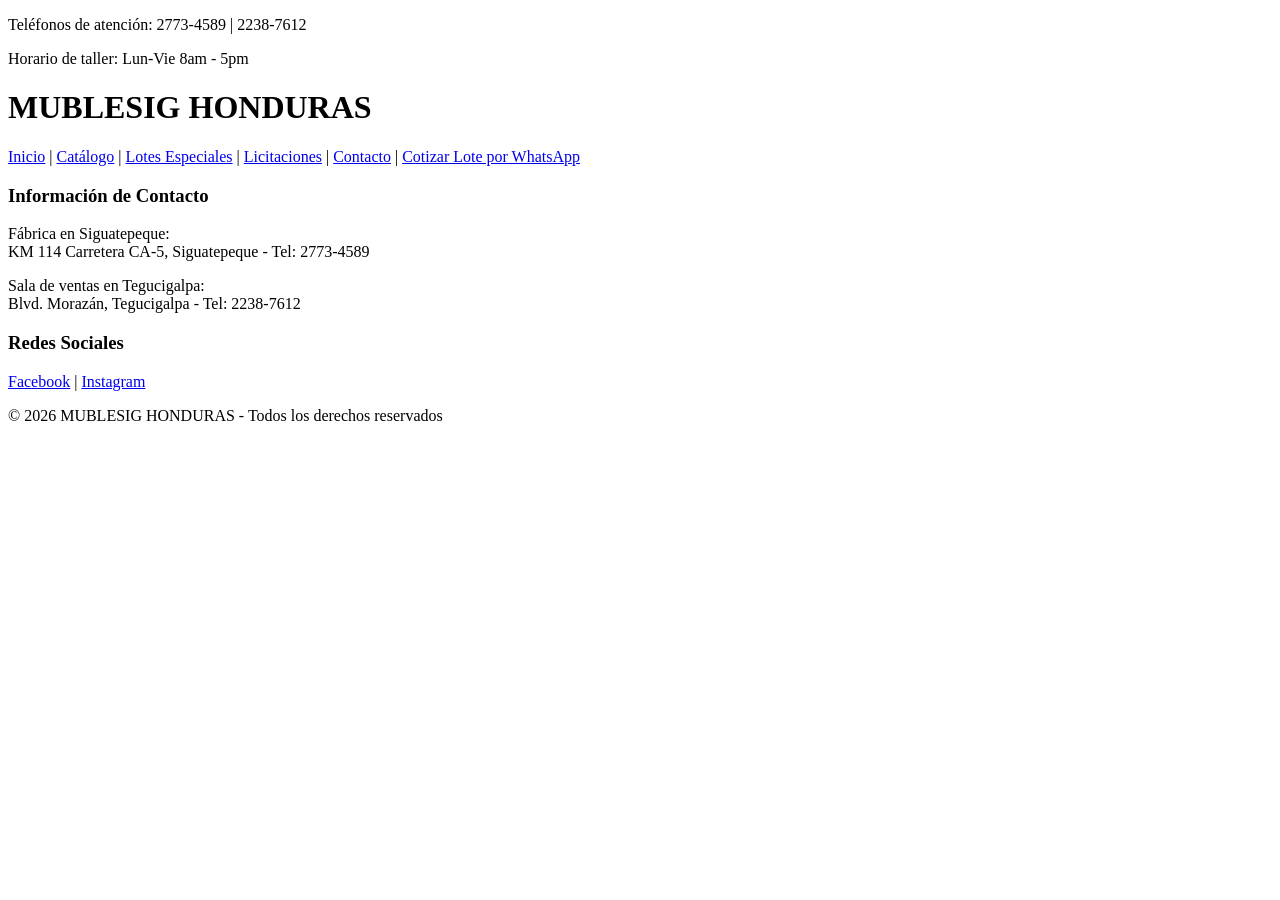
==== catalogo.html @ 318a76c1 "Estructura general,  HTML, header, nav y footer iguales" ====
<!DOCTYPE html>
<html lang="es">
<head>
    <meta charset="UTF-8">
    <title>MUBLESIG HONDURAS - Inicio</title>
</head>

<body>
    <div>
        <p>Teléfonos de atención: 2773-4589 | 2238-7612</p>
        <p>Horario de taller: Lun-Vie 8am - 5pm</p>
    </div>

    <!-- MENÚ DE NAVEGACIÓN -->
    <header>
        <h1>MUBLESIG HONDURAS</h1>
        <nav>
            <a href="index.html">Inicio</a> |
            <a href="catalogo.html">Catálogo</a> |
            <a href="lotes.html">Lotes Especiales</a> |
            <a href="licitaciones.html">Licitaciones</a> |
            <a href="contacto.html">Contacto</a> |
            <a href="https://wa.me/50497527953" target="_blank">Cotizar Lote por WhatsApp</a>
        </nav>
    </header>
















    






        <footer>
        <h3>Información de Contacto</h3>
        <p>
            Fábrica en Siguatepeque:<br>
            KM 114 Carretera CA-5, Siguatepeque - Tel: 2773-4589
        </p>
        <p>
            Sala de ventas en Tegucigalpa:<br>
            Blvd. Morazán, Tegucigalpa - Tel: 2238-7612
        </p>

        <h3>Redes Sociales</h3>
        <p>
            <a href="https://www.facebook.com" target="_blank">Facebook</a> |
            <a href="https://www.instagram.com" target="_blank">Instagram</a>
        </p>

        <p>© 2026 MUBLESIG HONDURAS - Todos los derechos reservados</p>
    </footer>

</body>
</html>
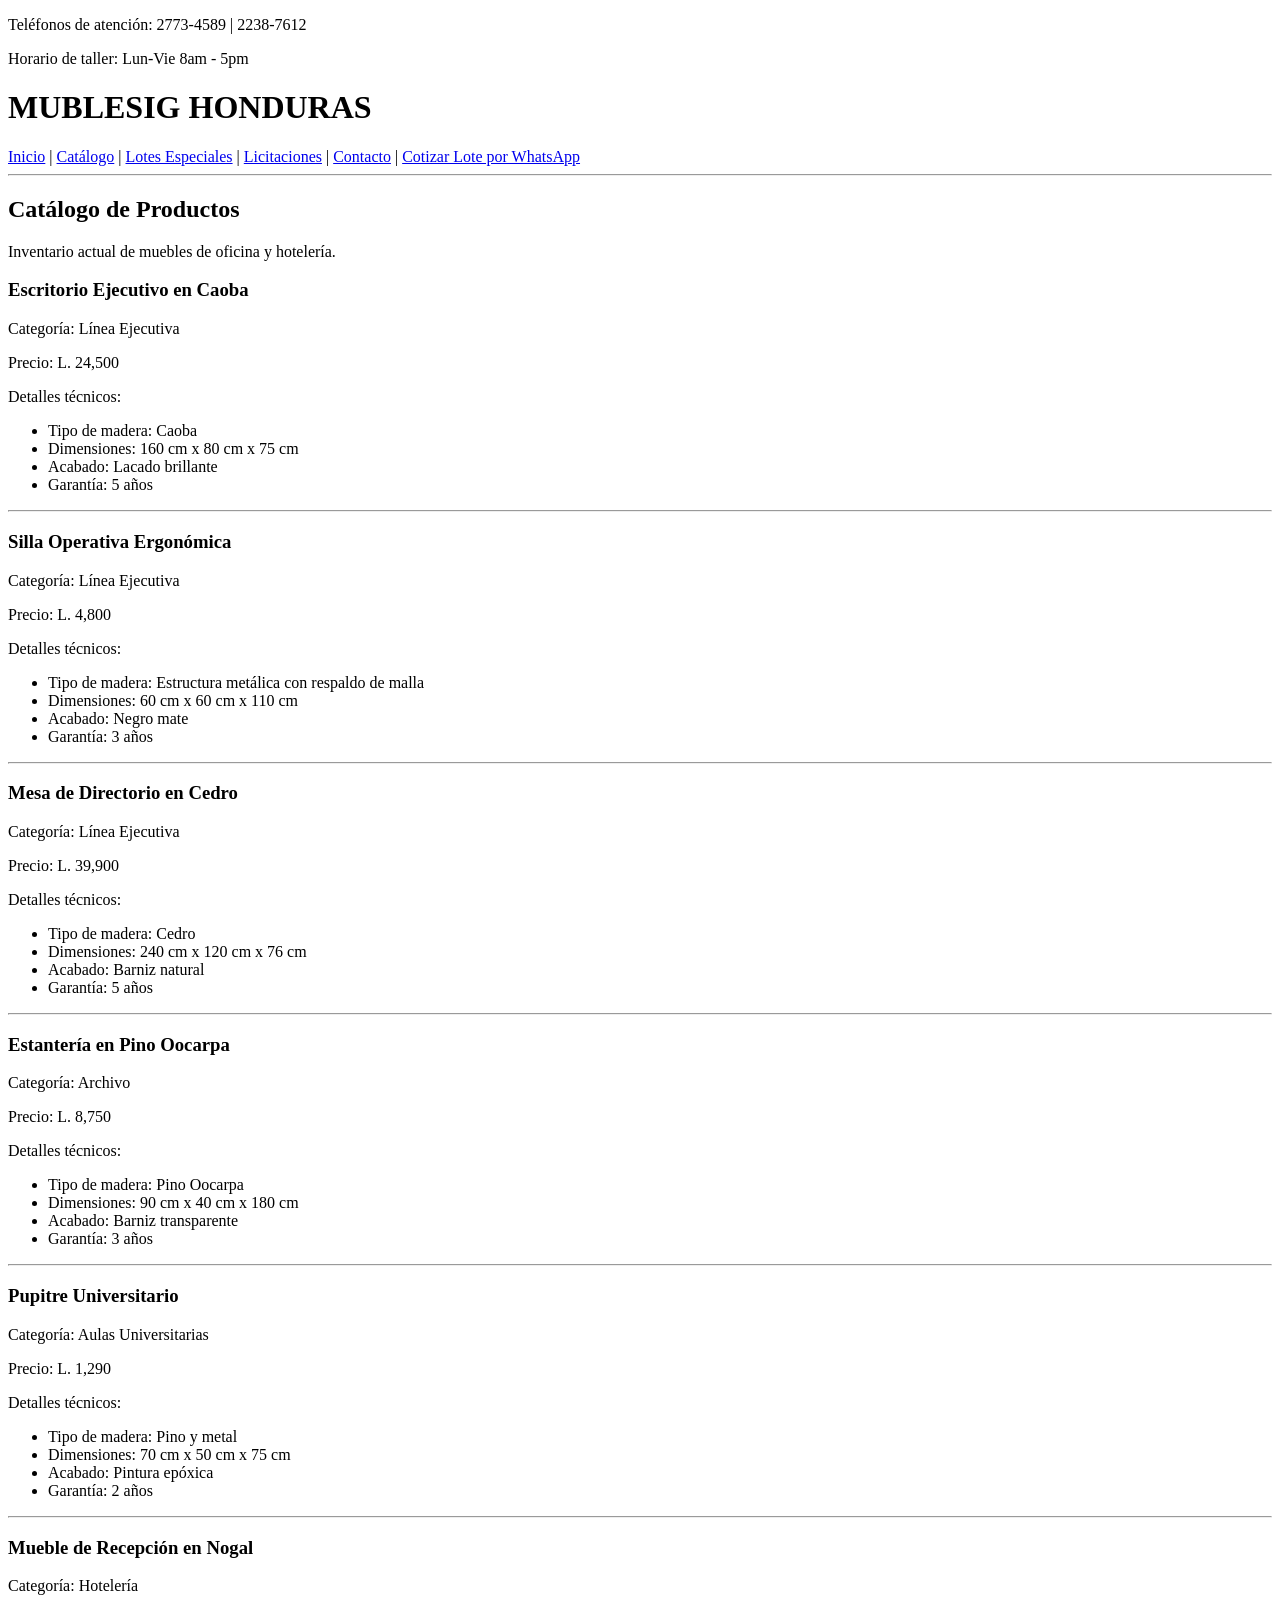
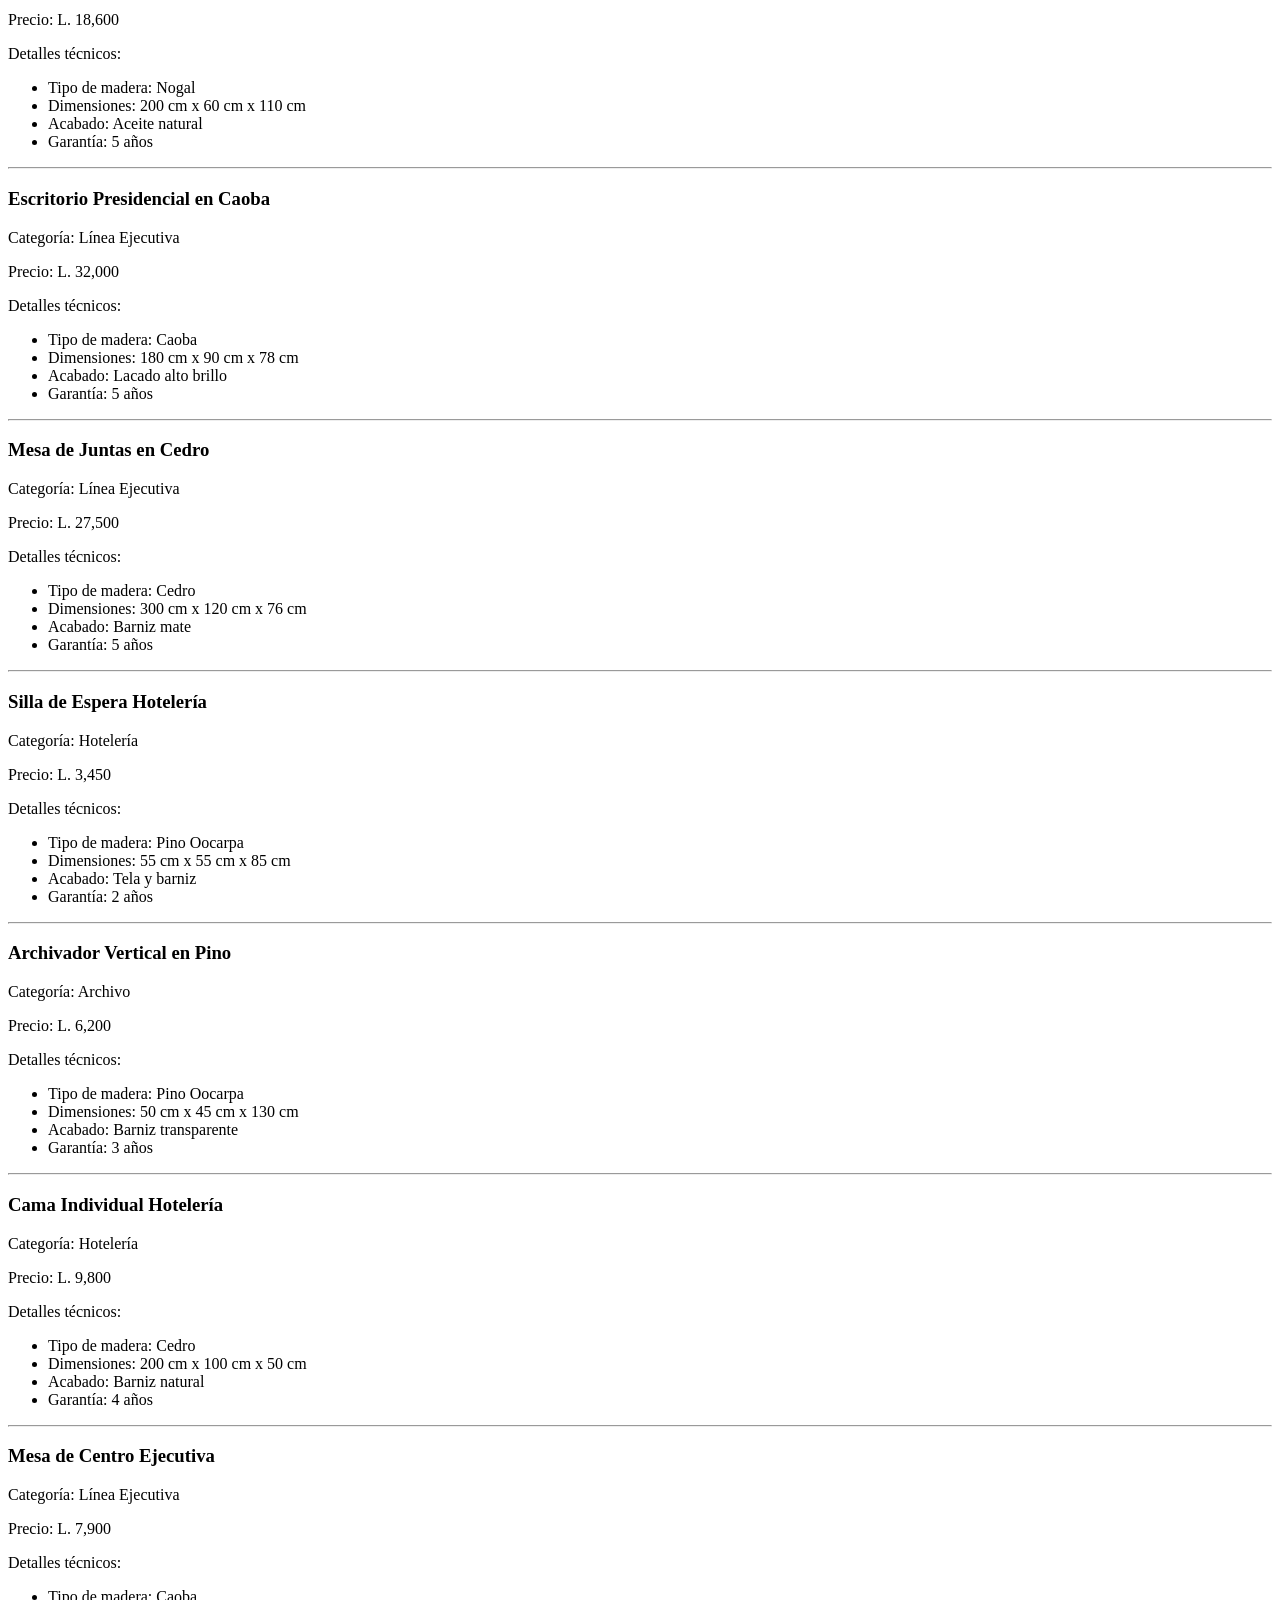
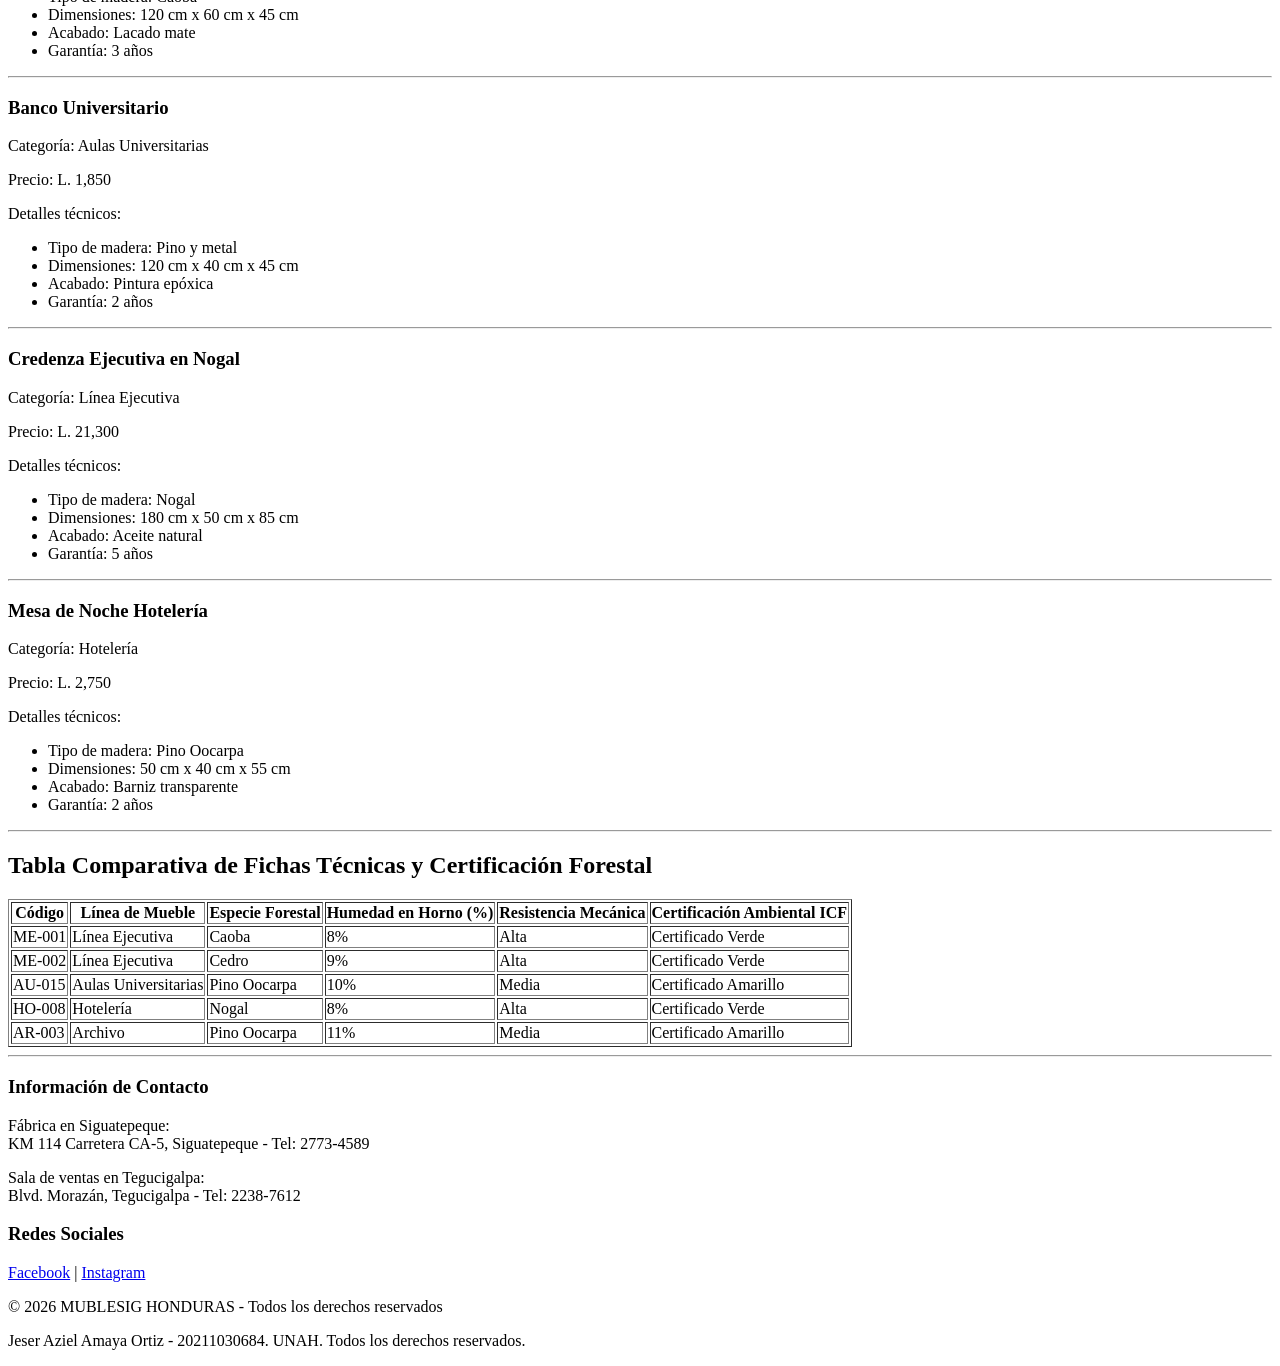
==== commit a2a2d90b: "El resto de la estructura HTML, sin imagenes, ni css," ====
--- a/catalogo.html
+++ b/catalogo.html
@@ -2,16 +2,15 @@
 <html lang="es">
 <head>
     <meta charset="UTF-8">
-    <title>MUBLESIG HONDURAS - Inicio</title>
+    <title>MUBLESIG HONDURAS - Catálogo</title>
 </head>
-
 <body>
+
     <div>
         <p>Teléfonos de atención: 2773-4589 | 2238-7612</p>
         <p>Horario de taller: Lun-Vie 8am - 5pm</p>
     </div>
 
-    <!-- MENÚ DE NAVEGACIÓN -->
     <header>
         <h1>MUBLESIG HONDURAS</h1>
         <nav>
@@ -24,29 +23,314 @@
         </nav>
     </header>
 
-
-
-
-
-
-
-
-
-
-
-
-
-
-
-
-    
-
-
-
-
-
-
-        <footer>
+    <hr>
+
+    <main>
+        <h2>Catálogo de Productos</h2>
+        <p>Inventario actual de muebles de oficina y hotelería.</p>
+
+        <div>
+            <h3>Escritorio Ejecutivo en Caoba</h3>
+            <p>Categoría: Línea Ejecutiva</p>
+            <p>Precio: L. 24,500</p>
+            <p>Detalles técnicos:</p>
+            <ul>
+                <li>Tipo de madera: Caoba</li>
+                <li>Dimensiones: 160 cm x 80 cm x 75 cm</li>
+                <li>Acabado: Lacado brillante</li>
+                <li>Garantía: 5 años</li>
+            </ul>
+            <!-- <img src="https://images.unsplash.com/photo-1518455027359-f3f8164ba6bd?w=400" alt="Escritorio Ejecutivo en Caoba" width="300"> -->
+        </div>
+
+        <hr>
+
+        <div>
+            <h3>Silla Operativa Ergonómica</h3>
+            <p>Categoría: Línea Ejecutiva</p>
+            <p>Precio: L. 4,800</p>
+            <p>Detalles técnicos:</p>
+            <ul>
+                <li>Tipo de madera: Estructura metálica con respaldo de malla</li>
+                <li>Dimensiones: 60 cm x 60 cm x 110 cm</li>
+                <li>Acabado: Negro mate</li>
+                <li>Garantía: 3 años</li>
+            </ul>
+            <!-- <img src="https://images.unsplash.com/photo-1580480055273-228ff5388cf8?w=400" alt="Silla Operativa Ergonómica" width="300"> -->
+        </div>
+
+        <hr>
+
+        <div>
+            <h3>Mesa de Directorio en Cedro</h3>
+            <p>Categoría: Línea Ejecutiva</p>
+            <p>Precio: L. 39,900</p>
+            <p>Detalles técnicos:</p>
+            <ul>
+                <li>Tipo de madera: Cedro</li>
+                <li>Dimensiones: 240 cm x 120 cm x 76 cm</li>
+                <li>Acabado: Barniz natural</li>
+                <li>Garantía: 5 años</li>
+            </ul>
+            <!-- <img src="https://images.unsplash.com/photo-1611269154421-4e27233ac5c7?w=400" alt="Mesa de Directorio en Cedro" width="300"> -->
+        </div>
+
+        <hr>
+
+        <div>
+            <h3>Estantería en Pino Oocarpa</h3>
+            <p>Categoría: Archivo</p>
+            <p>Precio: L. 8,750</p>
+            <p>Detalles técnicos:</p>
+            <ul>
+                <li>Tipo de madera: Pino Oocarpa</li>
+                <li>Dimensiones: 90 cm x 40 cm x 180 cm</li>
+                <li>Acabado: Barniz transparente</li>
+                <li>Garantía: 3 años</li>
+            </ul>
+            <!-- <img src="https://images.unsplash.com/photo-1595428774223-ef52624120d2?w=400" alt="Estantería en Pino Oocarpa" width="300"> -->
+        </div>
+
+        <hr>
+
+        <div>
+            <h3>Pupitre Universitario</h3>
+            <p>Categoría: Aulas Universitarias</p>
+            <p>Precio: L. 1,290</p>
+            <p>Detalles técnicos:</p>
+            <ul>
+                <li>Tipo de madera: Pino y metal</li>
+                <li>Dimensiones: 70 cm x 50 cm x 75 cm</li>
+                <li>Acabado: Pintura epóxica</li>
+                <li>Garantía: 2 años</li>
+            </ul>
+            <!-- <img src="https://images.unsplash.com/photo-1503676260728-1c00da094a0b?w=400" alt="Pupitre Universitario" width="300"> -->
+        </div>
+
+        <hr>
+
+        <div>
+            <h3>Mueble de Recepción en Nogal</h3>
+            <p>Categoría: Hotelería</p>
+            <p>Precio: L. 18,600</p>
+            <p>Detalles técnicos:</p>
+            <ul>
+                <li>Tipo de madera: Nogal</li>
+                <li>Dimensiones: 200 cm x 60 cm x 110 cm</li>
+                <li>Acabado: Aceite natural</li>
+                <li>Garantía: 5 años</li>
+            </ul>
+            <!-- <img src="https://images.unsplash.com/photo-1631889993959-41b4e9c6e3c5?w=400" alt="Mueble de Recepción en Nogal" width="300"> -->
+        </div>
+
+        <hr>
+
+        <div>
+            <h3>Escritorio Presidencial en Caoba</h3>
+            <p>Categoría: Línea Ejecutiva</p>
+            <p>Precio: L. 32,000</p>
+            <p>Detalles técnicos:</p>
+            <ul>
+                <li>Tipo de madera: Caoba</li>
+                <li>Dimensiones: 180 cm x 90 cm x 78 cm</li>
+                <li>Acabado: Lacado alto brillo</li>
+                <li>Garantía: 5 años</li>
+            </ul>
+            <!-- <img src="https://images.unsplash.com/photo-1595428774223-ef52624120d2?w=400" alt="Escritorio Presidencial en Caoba" width="300"> -->
+        </div>
+
+        <hr>
+
+        <div>
+            <h3>Mesa de Juntas en Cedro</h3>
+            <p>Categoría: Línea Ejecutiva</p>
+            <p>Precio: L. 27,500</p>
+            <p>Detalles técnicos:</p>
+            <ul>
+                <li>Tipo de madera: Cedro</li>
+                <li>Dimensiones: 300 cm x 120 cm x 76 cm</li>
+                <li>Acabado: Barniz mate</li>
+                <li>Garantía: 5 años</li>
+            </ul>
+            <!-- <img src="https://images.unsplash.com/photo-1497366216548-37526070297c?w=400" alt="Mesa de Juntas en Cedro" width="300"> -->
+        </div>
+
+        <hr>
+
+        <div>
+            <h3>Silla de Espera Hotelería</h3>
+            <p>Categoría: Hotelería</p>
+            <p>Precio: L. 3,450</p>
+            <p>Detalles técnicos:</p>
+            <ul>
+                <li>Tipo de madera: Pino Oocarpa</li>
+                <li>Dimensiones: 55 cm x 55 cm x 85 cm</li>
+                <li>Acabado: Tela y barniz</li>
+                <li>Garantía: 2 años</li>
+            </ul>
+            <!-- <img src="https://images.unsplash.com/photo-1506439773649-6e0eb8d19f1a?w=400" alt="Silla de Espera Hotelería" width="300"> -->
+        </div>
+
+        <hr>
+
+        <div>
+            <h3>Archivador Vertical en Pino</h3>
+            <p>Categoría: Archivo</p>
+            <p>Precio: L. 6,200</p>
+            <p>Detalles técnicos:</p>
+            <ul>
+                <li>Tipo de madera: Pino Oocarpa</li>
+                <li>Dimensiones: 50 cm x 45 cm x 130 cm</li>
+                <li>Acabado: Barniz transparente</li>
+                <li>Garantía: 3 años</li>
+            </ul>
+            <!-- <img src="https://images.unsplash.com/photo-1586023492125-27b2c045efd7?w=400" alt="Archivador Vertical en Pino" width="300"> -->
+        </div>
+
+        <hr>
+
+        <div>
+            <h3>Cama Individual Hotelería</h3>
+            <p>Categoría: Hotelería</p>
+            <p>Precio: L. 9,800</p>
+            <p>Detalles técnicos:</p>
+            <ul>
+                <li>Tipo de madera: Cedro</li>
+                <li>Dimensiones: 200 cm x 100 cm x 50 cm</li>
+                <li>Acabado: Barniz natural</li>
+                <li>Garantía: 4 años</li>
+            </ul>
+            <!-- <img src="https://images.unsplash.com/photo-1505693416388-ac5ce068fe85?w=400" alt="Cama Individual Hotelería" width="300"> -->
+        </div>
+
+        <hr>
+
+        <div>
+            <h3>Mesa de Centro Ejecutiva</h3>
+            <p>Categoría: Línea Ejecutiva</p>
+            <p>Precio: L. 7,900</p>
+            <p>Detalles técnicos:</p>
+            <ul>
+                <li>Tipo de madera: Caoba</li>
+                <li>Dimensiones: 120 cm x 60 cm x 45 cm</li>
+                <li>Acabado: Lacado mate</li>
+                <li>Garantía: 3 años</li>
+            </ul>
+            <!-- <img src="https://images.unsplash.com/photo-1555041469-a586c61ea9bc?w=400" alt="Mesa de Centro Ejecutiva" width="300"> -->
+        </div>
+
+        <hr>
+
+        <div>
+            <h3>Banco Universitario</h3>
+            <p>Categoría: Aulas Universitarias</p>
+            <p>Precio: L. 1,850</p>
+            <p>Detalles técnicos:</p>
+            <ul>
+                <li>Tipo de madera: Pino y metal</li>
+                <li>Dimensiones: 120 cm x 40 cm x 45 cm</li>
+                <li>Acabado: Pintura epóxica</li>
+                <li>Garantía: 2 años</li>
+            </ul>
+            <!-- <img src="https://images.unsplash.com/photo-1497366813868-3feceddb9d72?w=400" alt="Banco Universitario" width="300"> -->
+        </div>
+
+        <hr>
+
+        <div>
+            <h3>Credenza Ejecutiva en Nogal</h3>
+            <p>Categoría: Línea Ejecutiva</p>
+            <p>Precio: L. 21,300</p>
+            <p>Detalles técnicos:</p>
+            <ul>
+                <li>Tipo de madera: Nogal</li>
+                <li>Dimensiones: 180 cm x 50 cm x 85 cm</li>
+                <li>Acabado: Aceite natural</li>
+                <li>Garantía: 5 años</li>
+            </ul>
+            <!-- <img src="https://images.unsplash.com/photo-1618220179428-22790b461013?w=400" alt="Credenza Ejecutiva en Nogal" width="300"> -->
+        </div>
+
+        <hr>
+
+        <div>
+            <h3>Mesa de Noche Hotelería</h3>
+            <p>Categoría: Hotelería</p>
+            <p>Precio: L. 2,750</p>
+            <p>Detalles técnicos:</p>
+            <ul>
+                <li>Tipo de madera: Pino Oocarpa</li>
+                <li>Dimensiones: 50 cm x 40 cm x 55 cm</li>
+                <li>Acabado: Barniz transparente</li>
+                <li>Garantía: 2 años</li>
+            </ul>
+            <!-- <img src="https://images.unsplash.com/photo-1556228453-efd6c1ff04f6?w=400" alt="Mesa de Noche Hotelería" width="300"> -->
+        </div>
+
+        <hr>
+
+        <h2>Tabla Comparativa de Fichas Técnicas y Certificación Forestal</h2>
+
+        <table border="1">
+            <thead>
+                <tr>
+                    <th>Código</th>
+                    <th>Línea de Mueble</th>
+                    <th>Especie Forestal</th>
+                    <th>Humedad en Horno (%)</th>
+                    <th>Resistencia Mecánica</th>
+                    <th>Certificación Ambiental ICF</th>
+                </tr>
+            </thead>
+            <tbody>
+                <tr>
+                    <td>ME-001</td>
+                    <td>Línea Ejecutiva</td>
+                    <td>Caoba</td>
+                    <td>8%</td>
+                    <td>Alta</td>
+                    <td>Certificado Verde</td>
+                </tr>
+                <tr>
+                    <td>ME-002</td>
+                    <td>Línea Ejecutiva</td>
+                    <td>Cedro</td>
+                    <td>9%</td>
+                    <td>Alta</td>
+                    <td>Certificado Verde</td>
+                </tr>
+                <tr>
+                    <td>AU-015</td>
+                    <td>Aulas Universitarias</td>
+                    <td>Pino Oocarpa</td>
+                    <td>10%</td>
+                    <td>Media</td>
+                    <td>Certificado Amarillo</td>
+                </tr>
+                <tr>
+                    <td>HO-008</td>
+                    <td>Hotelería</td>
+                    <td>Nogal</td>
+                    <td>8%</td>
+                    <td>Alta</td>
+                    <td>Certificado Verde</td>
+                </tr>
+                <tr>
+                    <td>AR-003</td>
+                    <td>Archivo</td>
+                    <td>Pino Oocarpa</td>
+                    <td>11%</td>
+                    <td>Media</td>
+                    <td>Certificado Amarillo</td>
+                </tr>
+            </tbody>
+        </table>
+
+    </main>
+
+    <hr>
+
+    <footer>
         <h3>Información de Contacto</h3>
         <p>
             Fábrica en Siguatepeque:<br>
@@ -64,6 +348,7 @@
         </p>
 
         <p>© 2026 MUBLESIG HONDURAS - Todos los derechos reservados</p>
+        <p>Jeser Aziel Amaya Ortiz - 20211030684. UNAH. Todos los derechos reservados.</p>
     </footer>
 
 </body>
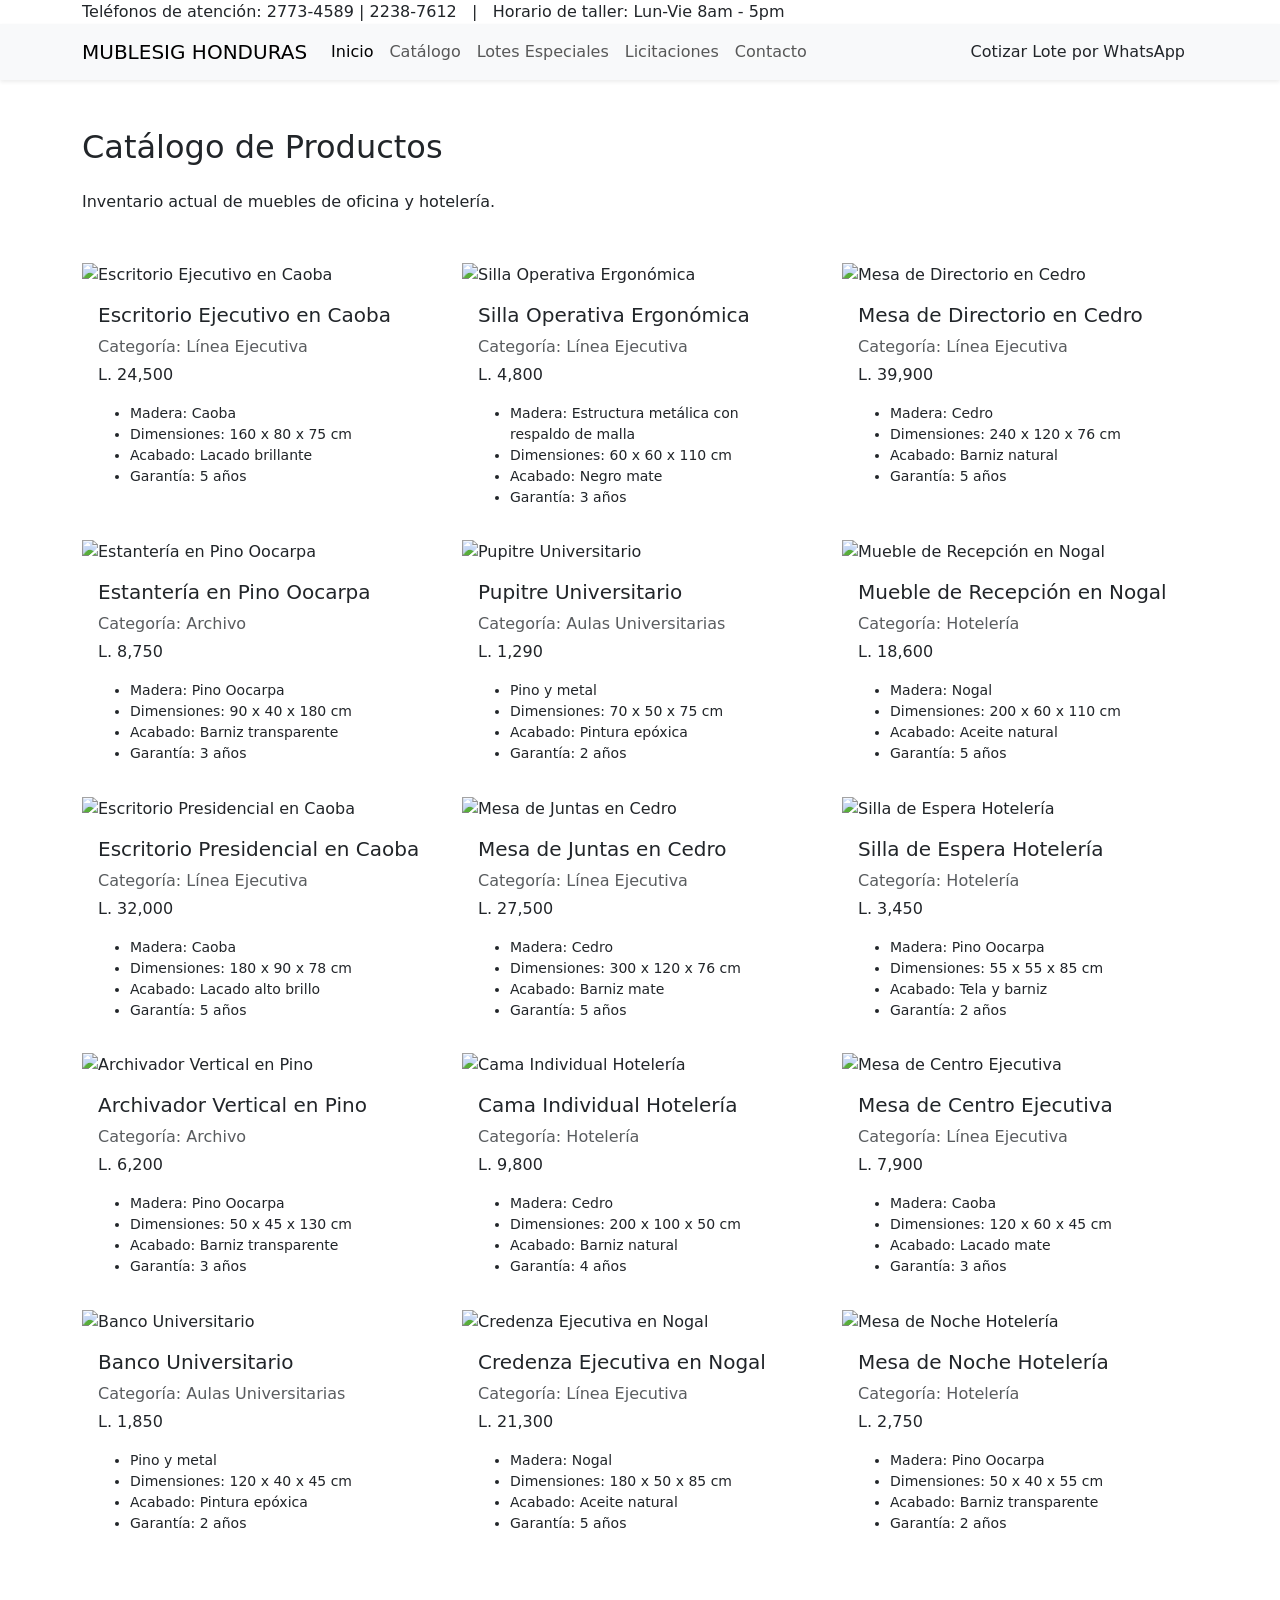
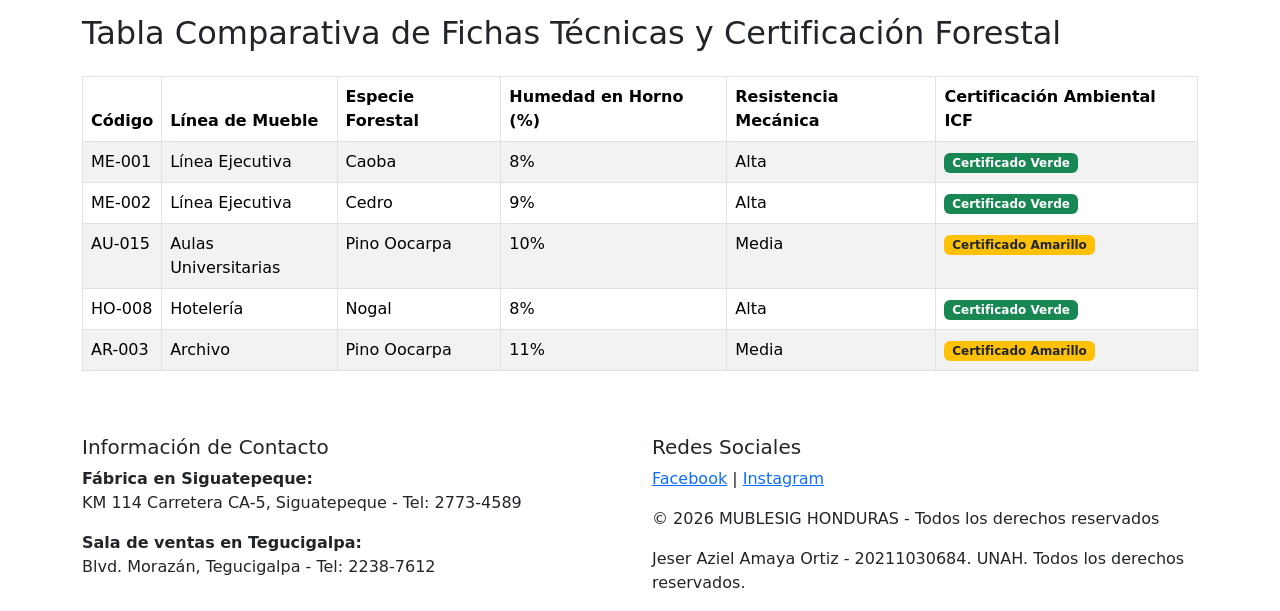
==== commit fd8d1140: "Referenciado del CSS en el resto del HTML. previo a insertar Bootstrap" ====
--- a/catalogo.html
+++ b/catalogo.html
@@ -2,354 +2,389 @@
 <html lang="es">
 <head>
     <meta charset="UTF-8">
+    <meta name="viewport" content="width=device-width, initial-scale=1.0">
     <title>MUBLESIG HONDURAS - Catálogo</title>
+    <link href="https://cdn.jsdelivr.net/npm/bootstrap@5.3.3/dist/css/bootstrap.min.css" rel="stylesheet">
+    <link rel="stylesheet" href="css/styles.css">
 </head>
 <body>
 
-    <div>
-        <p>Teléfonos de atención: 2773-4589 | 2238-7612</p>
-        <p>Horario de taller: Lun-Vie 8am - 5pm</p>
+    <div class="barra-superior">
+        <div class="container">
+            Teléfonos de atención: 2773-4589 | 2238-7612 &nbsp;&nbsp;|&nbsp;&nbsp; Horario de taller: Lun-Vie 8am - 5pm
+        </div>
     </div>
 
-    <header>
-        <h1>MUBLESIG HONDURAS</h1>
-        <nav>
-            <a href="index.html">Inicio</a> |
-            <a href="catalogo.html">Catálogo</a> |
-            <a href="lotes.html">Lotes Especiales</a> |
-            <a href="licitaciones.html">Licitaciones</a> |
-            <a href="contacto.html">Contacto</a> |
-            <a href="https://wa.me/50497527953" target="_blank">Cotizar Lote por WhatsApp</a>
-        </nav>
-    </header>
-
-    <hr>
-
-    <main>
-        <h2>Catálogo de Productos</h2>
-        <p>Inventario actual de muebles de oficina y hotelería.</p>
-
-        <div>
-            <h3>Escritorio Ejecutivo en Caoba</h3>
-            <p>Categoría: Línea Ejecutiva</p>
-            <p>Precio: L. 24,500</p>
-            <p>Detalles técnicos:</p>
-            <ul>
-                <li>Tipo de madera: Caoba</li>
-                <li>Dimensiones: 160 cm x 80 cm x 75 cm</li>
-                <li>Acabado: Lacado brillante</li>
-                <li>Garantía: 5 años</li>
-            </ul>
-            <!-- <img src="https://images.unsplash.com/photo-1518455027359-f3f8164ba6bd?w=400" alt="Escritorio Ejecutivo en Caoba" width="300"> -->
+    <nav class="navbar navbar-expand-lg navbar-light bg-light shadow-sm">
+        <div class="container">
+            <a class="navbar-brand" href="index.html">MUBLESIG HONDURAS</a>
+            <button class="navbar-toggler" type="button" data-bs-toggle="collapse" data-bs-target="#menuPrincipal">
+                <span class="navbar-toggler-icon"></span>
+            </button>
+            <div class="collapse navbar-collapse" id="menuPrincipal">
+                <ul class="navbar-nav me-auto mb-2 mb-lg-0">
+                    <li class="nav-item"><a class="nav-link active" href="index.html">Inicio</a></li>
+                    <li class="nav-item"><a class="nav-link" href="catalogo.html">Catálogo</a></li>
+                    <li class="nav-item"><a class="nav-link" href="lotes.html">Lotes Especiales</a></li>
+                    <li class="nav-item"><a class="nav-link" href="licitaciones.html">Licitaciones</a></li>
+                    <li class="nav-item"><a class="nav-link" href="contacto.html">Contacto</a></li>
+                </ul>
+                <a href="https://wa.me/50497527953" class="btn btn-whatsapp" target="_blank">Cotizar Lote por WhatsApp</a>
+            </div>
         </div>
-
-        <hr>
-
-        <div>
-            <h3>Silla Operativa Ergonómica</h3>
-            <p>Categoría: Línea Ejecutiva</p>
-            <p>Precio: L. 4,800</p>
-            <p>Detalles técnicos:</p>
-            <ul>
-                <li>Tipo de madera: Estructura metálica con respaldo de malla</li>
-                <li>Dimensiones: 60 cm x 60 cm x 110 cm</li>
-                <li>Acabado: Negro mate</li>
-                <li>Garantía: 3 años</li>
-            </ul>
-            <!-- <img src="https://images.unsplash.com/photo-1580480055273-228ff5388cf8?w=400" alt="Silla Operativa Ergonómica" width="300"> -->
+    </nav>
+
+    <main class="container my-5">
+        <h2 class="mb-4">Catálogo de Productos</h2>
+        <p class="mb-5">Inventario actual de muebles de oficina y hotelería.</p>
+
+        <div class="row">
+
+            <div class="col-md-4">
+                <div class="card-producto">
+                    <img src="imagenes/escritorio-ejecutivo-caoba.jpg" alt="Escritorio Ejecutivo en Caoba">
+                    <div class="p-3">
+                        <h5>Escritorio Ejecutivo en Caoba</h5>
+                        <p class="text-muted mb-1">Categoría: Línea Ejecutiva</p>
+                        <p class="precio">L. 24,500</p>
+                        <ul class="small">
+                            <li>Madera: Caoba</li>
+                            <li>Dimensiones: 160 x 80 x 75 cm</li>
+                            <li>Acabado: Lacado brillante</li>
+                            <li>Garantía: 5 años</li>
+                        </ul>
+                    </div>
+                </div>
+            </div>
+
+        <div class="col-md-4">
+            <div class="card-producto">
+                <img src="imagenes/silla-ergonomica.jpg" alt="Silla Operativa Ergonómica">
+                <div class="p-3">
+                    <h5>Silla Operativa Ergonómica</h5>
+                    <p class="text-muted mb-1">Categoría: Línea Ejecutiva</p>
+                    <p class="precio">L. 4,800</p>
+                    <ul class="small">
+                        <li>Madera: Estructura metálica con respaldo de malla</li>
+                        <li>Dimensiones: 60 x 60 x 110 cm</li>
+                        <li>Acabado: Negro mate</li>
+                        <li>Garantía: 3 años</li>
+                    </ul>
+                </div>
+            </div>
+        </div>    
+
+        <div class="col-md-4">
+                <div class="card-producto">
+                    <img src="imagenes/mesa-directorio-cedro.jpg" alt="Mesa de Directorio en Cedro">
+                    <div class="p-3">
+                        <h5>Mesa de Directorio en Cedro</h5>
+                        <p class="text-muted mb-1">Categoría: Línea Ejecutiva</p>
+                        <p class="precio">L. 39,900</p>
+                        <ul class="small">
+                            <li>Madera: Cedro</li>
+                            <li>Dimensiones: 240 x 120 x 76 cm</li>
+                            <li>Acabado: Barniz natural</li>
+                            <li>Garantía: 5 años</li>
+                        </ul>
+                    </div>
+                </div>
+            </div>
+
+            <div class="col-md-4">
+                <div class="card-producto">
+                    <img src="imagenes/estanteria-pino-oocarpa.jpg" alt="Estantería en Pino Oocarpa">
+                    <div class="p-3">
+                        <h5>Estantería en Pino Oocarpa</h5>
+                        <p class="text-muted mb-1">Categoría: Archivo</p>
+                        <p class="precio">L. 8,750</p>
+                        <ul class="small">
+                            <li>Madera: Pino Oocarpa</li>
+                            <li>Dimensiones: 90 x 40 x 180 cm</li>
+                            <li>Acabado: Barniz transparente</li>
+                            <li>Garantía: 3 años</li>
+                        </ul>
+                    </div>
+                </div>
+            </div>
+
+            <div class="col-md-4">
+                <div class="card-producto">
+                    <img src="imagenes/pupitre-universitario.jpg" alt="Pupitre Universitario">
+                    <div class="p-3">
+                        <h5>Pupitre Universitario</h5>
+                        <p class="text-muted mb-1">Categoría: Aulas Universitarias</p>
+                        <p class="precio">L. 1,290</p>
+                        <ul class="small">
+                            <li>Pino y metal</li>
+                            <li>Dimensiones: 70 x 50 x 75 cm</li>
+                            <li>Acabado: Pintura epóxica</li>
+                            <li>Garantía: 2 años</li>
+                        </ul>
+                    </div>
+                </div>
+            </div>
+
+            <div class="col-md-4">
+                <div class="card-producto">
+                    <img src="imagenes/mueble-recepcion-nogal.jpg" alt="Mueble de Recepción en Nogal">
+                    <div class="p-3">
+                        <h5>Mueble de Recepción en Nogal</h5>
+                        <p class="text-muted mb-1">Categoría: Hotelería</p>
+                        <p class="precio">L. 18,600</p>
+                        <ul class="small">
+                            <li>Madera: Nogal</li>
+                            <li>Dimensiones: 200 x 60 x 110 cm</li>
+                            <li>Acabado: Aceite natural</li>
+                            <li>Garantía: 5 años</li>
+                        </ul>
+                    </div>
+                </div>
+            </div>
+
+            <div class="col-md-4">
+                <div class="card-producto">
+                    <img src="imagenes/escritorio-presidencial-caoba.jpg" alt="Escritorio Presidencial en Caoba">
+                    <div class="p-3">
+                        <h5>Escritorio Presidencial en Caoba</h5>
+                        <p class="text-muted mb-1">Categoría: Línea Ejecutiva</p>
+                        <p class="precio">L. 32,000</p>
+                        <ul class="small">
+                            <li>Madera: Caoba</li>
+                            <li>Dimensiones: 180 x 90 x 78 cm</li>
+                            <li>Acabado: Lacado alto brillo</li>
+                            <li>Garantía: 5 años</li>
+                        </ul>
+                    </div>
+                </div>
+            </div>
+
+            <div class="col-md-4">
+                <div class="card-producto">
+                    <img src="imagenes/mesa-juntas-cedro.jpg" alt="Mesa de Juntas en Cedro">
+                    <div class="p-3">
+                        <h5>Mesa de Juntas en Cedro</h5>
+                        <p class="text-muted mb-1">Categoría: Línea Ejecutiva</p>
+                        <p class="precio">L. 27,500</p>
+                        <ul class="small">
+                            <li>Madera: Cedro</li>
+                            <li>Dimensiones: 300 x 120 x 76 cm</li>
+                            <li>Acabado: Barniz mate</li>
+                            <li>Garantía: 5 años</li>
+                        </ul>
+                    </div>
+                </div>
+            </div>
+
+            <div class="col-md-4">
+                <div class="card-producto">
+                    <img src="imagenes/silla-espera-hoteleria.jpg" alt="Silla de Espera Hotelería">
+                    <div class="p-3">
+                        <h5>Silla de Espera Hotelería</h5>
+                        <p class="text-muted mb-1">Categoría: Hotelería</p>
+                        <p class="precio">L. 3,450</p>
+                        <ul class="small">
+                            <li>Madera: Pino Oocarpa</li>
+                            <li>Dimensiones: 55 x 55 x 85 cm</li>
+                            <li>Acabado: Tela y barniz</li>
+                            <li>Garantía: 2 años</li>
+                        </ul>
+                    </div>
+                </div>
+            </div>
+
+            <div class="col-md-4">
+                <div class="card-producto">
+                    <img src="imagenes/archivador-vertical-pino.jpg" alt="Archivador Vertical en Pino">
+                    <div class="p-3">
+                        <h5>Archivador Vertical en Pino</h5>
+                        <p class="text-muted mb-1">Categoría: Archivo</p>
+                        <p class="precio">L. 6,200</p>
+                        <ul class="small">
+                            <li>Madera: Pino Oocarpa</li>
+                            <li>Dimensiones: 50 x 45 x 130 cm</li>
+                            <li>Acabado: Barniz transparente</li>
+                            <li>Garantía: 3 años</li>
+                        </ul>
+                    </div>
+                </div>
+            </div>
+
+            <div class="col-md-4">
+                <div class="card-producto">
+                    <img src="imagenes/cama-individual-hoteleria.jpg" alt="Cama Individual Hotelería">
+                    <div class="p-3">
+                        <h5>Cama Individual Hotelería</h5>
+                        <p class="text-muted mb-1">Categoría: Hotelería</p>
+                        <p class="precio">L. 9,800</p>
+                        <ul class="small">
+                            <li>Madera: Cedro</li>
+                            <li>Dimensiones: 200 x 100 x 50 cm</li>
+                            <li>Acabado: Barniz natural</li>
+                            <li>Garantía: 4 años</li>
+                        </ul>
+                    </div>
+                </div>
+            </div>
+
+            <div class="col-md-4">
+                <div class="card-producto">
+                    <img src="imagenes/mesa-centro-ejecutiva.jpg" alt="Mesa de Centro Ejecutiva">
+                    <div class="p-3">
+                        <h5>Mesa de Centro Ejecutiva</h5>
+                        <p class="text-muted mb-1">Categoría: Línea Ejecutiva</p>
+                        <p class="precio">L. 7,900</p>
+                        <ul class="small">
+                            <li>Madera: Caoba</li>
+                            <li>Dimensiones: 120 x 60 x 45 cm</li>
+                            <li>Acabado: Lacado mate</li>
+                            <li>Garantía: 3 años</li>
+                        </ul>
+                    </div>
+                </div>
+            </div>
+
+            <div class="col-md-4">
+                <div class="card-producto">
+                    <img src="imagenes/banco-universitario.jpg" alt="Banco Universitario">
+                    <div class="p-3">
+                        <h5>Banco Universitario</h5>
+                        <p class="text-muted mb-1">Categoría: Aulas Universitarias</p>
+                        <p class="precio">L. 1,850</p>
+                        <ul class="small">
+                            <li>Pino y metal</li>
+                            <li>Dimensiones: 120 x 40 x 45 cm</li>
+                            <li>Acabado: Pintura epóxica</li>
+                            <li>Garantía: 2 años</li>
+                        </ul>
+                    </div>
+                </div>
+            </div>
+
+            <div class="col-md-4">
+                <div class="card-producto">
+                    <img src="imagenes/credenza-ejecutiva-nogal.jpg" alt="Credenza Ejecutiva en Nogal">
+                    <div class="p-3">
+                        <h5>Credenza Ejecutiva en Nogal</h5>
+                        <p class="text-muted mb-1">Categoría: Línea Ejecutiva</p>
+                        <p class="precio">L. 21,300</p>
+                        <ul class="small">
+                            <li>Madera: Nogal</li>
+                            <li>Dimensiones: 180 x 50 x 85 cm</li>
+                            <li>Acabado: Aceite natural</li>
+                            <li>Garantía: 5 años</li>
+                        </ul>
+                    </div>
+                </div>
+            </div>
+
+            <div class="col-md-4">
+                <div class="card-producto">
+                    <img src="imagenes/mesa-noche-hoteleria.jpg" alt="Mesa de Noche Hotelería">
+                    <div class="p-3">
+                        <h5>Mesa de Noche Hotelería</h5>
+                        <p class="text-muted mb-1">Categoría: Hotelería</p>
+                        <p class="precio">L. 2,750</p>
+                        <ul class="small">
+                            <li>Madera: Pino Oocarpa</li>
+                            <li>Dimensiones: 50 x 40 x 55 cm</li>
+                            <li>Acabado: Barniz transparente</li>
+                            <li>Garantía: 2 años</li>
+                        </ul>
+                    </div>
+                </div>
+            </div>
+
         </div>
 
-        <hr>
-
-        <div>
-            <h3>Mesa de Directorio en Cedro</h3>
-            <p>Categoría: Línea Ejecutiva</p>
-            <p>Precio: L. 39,900</p>
-            <p>Detalles técnicos:</p>
-            <ul>
-                <li>Tipo de madera: Cedro</li>
-                <li>Dimensiones: 240 cm x 120 cm x 76 cm</li>
-                <li>Acabado: Barniz natural</li>
-                <li>Garantía: 5 años</li>
-            </ul>
-            <!-- <img src="https://images.unsplash.com/photo-1611269154421-4e27233ac5c7?w=400" alt="Mesa de Directorio en Cedro" width="300"> -->
+        <h2 class="mt-5 mb-4">Tabla Comparativa de Fichas Técnicas y Certificación Forestal</h2>
+
+        <div class="table-responsive">
+            <table class="table table-bordered table-striped">
+                <thead>
+                    <tr>
+                        <th>Código</th>
+                        <th>Línea de Mueble</th>
+                        <th>Especie Forestal</th>
+                        <th>Humedad en Horno (%)</th>
+                        <th>Resistencia Mecánica</th>
+                        <th>Certificación Ambiental ICF</th>
+                    </tr>
+                </thead>
+                <tbody>
+                    <tr>
+                        <td>ME-001</td>
+                        <td>Línea Ejecutiva</td>
+                        <td>Caoba</td>
+                        <td>8%</td>
+                        <td>Alta</td>
+                        <td><span class="badge bg-success">Certificado Verde</span></td>
+                    </tr>
+                    <tr>
+                        <td>ME-002</td>
+                        <td>Línea Ejecutiva</td>
+                        <td>Cedro</td>
+                        <td>9%</td>
+                        <td>Alta</td>
+                        <td><span class="badge bg-success">Certificado Verde</span></td>
+                    </tr>
+                    <tr>
+                        <td>AU-015</td>
+                        <td>Aulas Universitarias</td>
+                        <td>Pino Oocarpa</td>
+                        <td>10%</td>
+                        <td>Media</td>
+                        <td><span class="badge bg-warning text-dark">Certificado Amarillo</span></td>
+                    </tr>
+                    <tr>
+                        <td>HO-008</td>
+                        <td>Hotelería</td>
+                        <td>Nogal</td>
+                        <td>8%</td>
+                        <td>Alta</td>
+                        <td><span class="badge bg-success">Certificado Verde</span></td>
+                    </tr>
+                    <tr>
+                        <td>AR-003</td>
+                        <td>Archivo</td>
+                        <td>Pino Oocarpa</td>
+                        <td>11%</td>
+                        <td>Media</td>
+                        <td><span class="badge bg-warning text-dark">Certificado Amarillo</span></td>
+                    </tr>
+                </tbody>
+            </table>
         </div>
 
-        <hr>
-
-        <div>
-            <h3>Estantería en Pino Oocarpa</h3>
-            <p>Categoría: Archivo</p>
-            <p>Precio: L. 8,750</p>
-            <p>Detalles técnicos:</p>
-            <ul>
-                <li>Tipo de madera: Pino Oocarpa</li>
-                <li>Dimensiones: 90 cm x 40 cm x 180 cm</li>
-                <li>Acabado: Barniz transparente</li>
-                <li>Garantía: 3 años</li>
-            </ul>
-            <!-- <img src="https://images.unsplash.com/photo-1595428774223-ef52624120d2?w=400" alt="Estantería en Pino Oocarpa" width="300"> -->
-        </div>
-
-        <hr>
-
-        <div>
-            <h3>Pupitre Universitario</h3>
-            <p>Categoría: Aulas Universitarias</p>
-            <p>Precio: L. 1,290</p>
-            <p>Detalles técnicos:</p>
-            <ul>
-                <li>Tipo de madera: Pino y metal</li>
-                <li>Dimensiones: 70 cm x 50 cm x 75 cm</li>
-                <li>Acabado: Pintura epóxica</li>
-                <li>Garantía: 2 años</li>
-            </ul>
-            <!-- <img src="https://images.unsplash.com/photo-1503676260728-1c00da094a0b?w=400" alt="Pupitre Universitario" width="300"> -->
-        </div>
-
-        <hr>
-
-        <div>
-            <h3>Mueble de Recepción en Nogal</h3>
-            <p>Categoría: Hotelería</p>
-            <p>Precio: L. 18,600</p>
-            <p>Detalles técnicos:</p>
-            <ul>
-                <li>Tipo de madera: Nogal</li>
-                <li>Dimensiones: 200 cm x 60 cm x 110 cm</li>
-                <li>Acabado: Aceite natural</li>
-                <li>Garantía: 5 años</li>
-            </ul>
-            <!-- <img src="https://images.unsplash.com/photo-1631889993959-41b4e9c6e3c5?w=400" alt="Mueble de Recepción en Nogal" width="300"> -->
-        </div>
-
-        <hr>
-
-        <div>
-            <h3>Escritorio Presidencial en Caoba</h3>
-            <p>Categoría: Línea Ejecutiva</p>
-            <p>Precio: L. 32,000</p>
-            <p>Detalles técnicos:</p>
-            <ul>
-                <li>Tipo de madera: Caoba</li>
-                <li>Dimensiones: 180 cm x 90 cm x 78 cm</li>
-                <li>Acabado: Lacado alto brillo</li>
-                <li>Garantía: 5 años</li>
-            </ul>
-            <!-- <img src="https://images.unsplash.com/photo-1595428774223-ef52624120d2?w=400" alt="Escritorio Presidencial en Caoba" width="300"> -->
-        </div>
-
-        <hr>
-
-        <div>
-            <h3>Mesa de Juntas en Cedro</h3>
-            <p>Categoría: Línea Ejecutiva</p>
-            <p>Precio: L. 27,500</p>
-            <p>Detalles técnicos:</p>
-            <ul>
-                <li>Tipo de madera: Cedro</li>
-                <li>Dimensiones: 300 cm x 120 cm x 76 cm</li>
-                <li>Acabado: Barniz mate</li>
-                <li>Garantía: 5 años</li>
-            </ul>
-            <!-- <img src="https://images.unsplash.com/photo-1497366216548-37526070297c?w=400" alt="Mesa de Juntas en Cedro" width="300"> -->
-        </div>
-
-        <hr>
-
-        <div>
-            <h3>Silla de Espera Hotelería</h3>
-            <p>Categoría: Hotelería</p>
-            <p>Precio: L. 3,450</p>
-            <p>Detalles técnicos:</p>
-            <ul>
-                <li>Tipo de madera: Pino Oocarpa</li>
-                <li>Dimensiones: 55 cm x 55 cm x 85 cm</li>
-                <li>Acabado: Tela y barniz</li>
-                <li>Garantía: 2 años</li>
-            </ul>
-            <!-- <img src="https://images.unsplash.com/photo-1506439773649-6e0eb8d19f1a?w=400" alt="Silla de Espera Hotelería" width="300"> -->
-        </div>
-
-        <hr>
-
-        <div>
-            <h3>Archivador Vertical en Pino</h3>
-            <p>Categoría: Archivo</p>
-            <p>Precio: L. 6,200</p>
-            <p>Detalles técnicos:</p>
-            <ul>
-                <li>Tipo de madera: Pino Oocarpa</li>
-                <li>Dimensiones: 50 cm x 45 cm x 130 cm</li>
-                <li>Acabado: Barniz transparente</li>
-                <li>Garantía: 3 años</li>
-            </ul>
-            <!-- <img src="https://images.unsplash.com/photo-1586023492125-27b2c045efd7?w=400" alt="Archivador Vertical en Pino" width="300"> -->
-        </div>
-
-        <hr>
-
-        <div>
-            <h3>Cama Individual Hotelería</h3>
-            <p>Categoría: Hotelería</p>
-            <p>Precio: L. 9,800</p>
-            <p>Detalles técnicos:</p>
-            <ul>
-                <li>Tipo de madera: Cedro</li>
-                <li>Dimensiones: 200 cm x 100 cm x 50 cm</li>
-                <li>Acabado: Barniz natural</li>
-                <li>Garantía: 4 años</li>
-            </ul>
-            <!-- <img src="https://images.unsplash.com/photo-1505693416388-ac5ce068fe85?w=400" alt="Cama Individual Hotelería" width="300"> -->
-        </div>
-
-        <hr>
-
-        <div>
-            <h3>Mesa de Centro Ejecutiva</h3>
-            <p>Categoría: Línea Ejecutiva</p>
-            <p>Precio: L. 7,900</p>
-            <p>Detalles técnicos:</p>
-            <ul>
-                <li>Tipo de madera: Caoba</li>
-                <li>Dimensiones: 120 cm x 60 cm x 45 cm</li>
-                <li>Acabado: Lacado mate</li>
-                <li>Garantía: 3 años</li>
-            </ul>
-            <!-- <img src="https://images.unsplash.com/photo-1555041469-a586c61ea9bc?w=400" alt="Mesa de Centro Ejecutiva" width="300"> -->
-        </div>
-
-        <hr>
-
-        <div>
-            <h3>Banco Universitario</h3>
-            <p>Categoría: Aulas Universitarias</p>
-            <p>Precio: L. 1,850</p>
-            <p>Detalles técnicos:</p>
-            <ul>
-                <li>Tipo de madera: Pino y metal</li>
-                <li>Dimensiones: 120 cm x 40 cm x 45 cm</li>
-                <li>Acabado: Pintura epóxica</li>
-                <li>Garantía: 2 años</li>
-            </ul>
-            <!-- <img src="https://images.unsplash.com/photo-1497366813868-3feceddb9d72?w=400" alt="Banco Universitario" width="300"> -->
-        </div>
-
-        <hr>
-
-        <div>
-            <h3>Credenza Ejecutiva en Nogal</h3>
-            <p>Categoría: Línea Ejecutiva</p>
-            <p>Precio: L. 21,300</p>
-            <p>Detalles técnicos:</p>
-            <ul>
-                <li>Tipo de madera: Nogal</li>
-                <li>Dimensiones: 180 cm x 50 cm x 85 cm</li>
-                <li>Acabado: Aceite natural</li>
-                <li>Garantía: 5 años</li>
-            </ul>
-            <!-- <img src="https://images.unsplash.com/photo-1618220179428-22790b461013?w=400" alt="Credenza Ejecutiva en Nogal" width="300"> -->
-        </div>
-
-        <hr>
-
-        <div>
-            <h3>Mesa de Noche Hotelería</h3>
-            <p>Categoría: Hotelería</p>
-            <p>Precio: L. 2,750</p>
-            <p>Detalles técnicos:</p>
-            <ul>
-                <li>Tipo de madera: Pino Oocarpa</li>
-                <li>Dimensiones: 50 cm x 40 cm x 55 cm</li>
-                <li>Acabado: Barniz transparente</li>
-                <li>Garantía: 2 años</li>
-            </ul>
-            <!-- <img src="https://images.unsplash.com/photo-1556228453-efd6c1ff04f6?w=400" alt="Mesa de Noche Hotelería" width="300"> -->
-        </div>
-
-        <hr>
-
-        <h2>Tabla Comparativa de Fichas Técnicas y Certificación Forestal</h2>
-
-        <table border="1">
-            <thead>
-                <tr>
-                    <th>Código</th>
-                    <th>Línea de Mueble</th>
-                    <th>Especie Forestal</th>
-                    <th>Humedad en Horno (%)</th>
-                    <th>Resistencia Mecánica</th>
-                    <th>Certificación Ambiental ICF</th>
-                </tr>
-            </thead>
-            <tbody>
-                <tr>
-                    <td>ME-001</td>
-                    <td>Línea Ejecutiva</td>
-                    <td>Caoba</td>
-                    <td>8%</td>
-                    <td>Alta</td>
-                    <td>Certificado Verde</td>
-                </tr>
-                <tr>
-                    <td>ME-002</td>
-                    <td>Línea Ejecutiva</td>
-                    <td>Cedro</td>
-                    <td>9%</td>
-                    <td>Alta</td>
-                    <td>Certificado Verde</td>
-                </tr>
-                <tr>
-                    <td>AU-015</td>
-                    <td>Aulas Universitarias</td>
-                    <td>Pino Oocarpa</td>
-                    <td>10%</td>
-                    <td>Media</td>
-                    <td>Certificado Amarillo</td>
-                </tr>
-                <tr>
-                    <td>HO-008</td>
-                    <td>Hotelería</td>
-                    <td>Nogal</td>
-                    <td>8%</td>
-                    <td>Alta</td>
-                    <td>Certificado Verde</td>
-                </tr>
-                <tr>
-                    <td>AR-003</td>
-                    <td>Archivo</td>
-                    <td>Pino Oocarpa</td>
-                    <td>11%</td>
-                    <td>Media</td>
-                    <td>Certificado Amarillo</td>
-                </tr>
-            </tbody>
-        </table>
-
     </main>
 
-    <hr>
-
     <footer>
-        <h3>Información de Contacto</h3>
-        <p>
-            Fábrica en Siguatepeque:<br>
-            KM 114 Carretera CA-5, Siguatepeque - Tel: 2773-4589
-        </p>
-        <p>
-            Sala de ventas en Tegucigalpa:<br>
-            Blvd. Morazán, Tegucigalpa - Tel: 2238-7612
-        </p>
-
-        <h3>Redes Sociales</h3>
-        <p>
-            <a href="https://www.facebook.com" target="_blank">Facebook</a> |
-            <a href="https://www.instagram.com" target="_blank">Instagram</a>
-        </p>
-
-        <p>© 2026 MUBLESIG HONDURAS - Todos los derechos reservados</p>
-        <p>Jeser Aziel Amaya Ortiz - 20211030684. UNAH. Todos los derechos reservados.</p>
+        <div class="container">
+            <div class="row">
+                <div class="col-md-6">
+                    <h5>Información de Contacto</h5>
+                    <p>
+                        <strong>Fábrica en Siguatepeque:</strong><br>
+                        KM 114 Carretera CA-5, Siguatepeque - Tel: 2773-4589
+                    </p>
+                    <p>
+                        <strong>Sala de ventas en Tegucigalpa:</strong><br>
+                        Blvd. Morazán, Tegucigalpa - Tel: 2238-7612
+                    </p>
+                </div>
+                <div class="col-md-6">    
+                    <h5>Redes Sociales</h5>
+                    <p>
+                        <a href="https://www.facebook.com" target="_blank">Facebook</a> |
+                        <a href="https://www.instagram.com" target="_blank">Instagram</a>
+                    </p>
+                    <p>© 2026 MUBLESIG HONDURAS - Todos los derechos reservados</p>
+                    <p>Jeser Aziel Amaya Ortiz - 20211030684. UNAH. Todos los derechos reservados.</p>
+                </div>
+            </div>
+        </div>    
     </footer>
 
+    <script src="https://cdn.jsdelivr.net/npm/bootstrap@5.3.3/dist/js/bootstrap.bundle.min.js"></script>
 </body>
 </html>
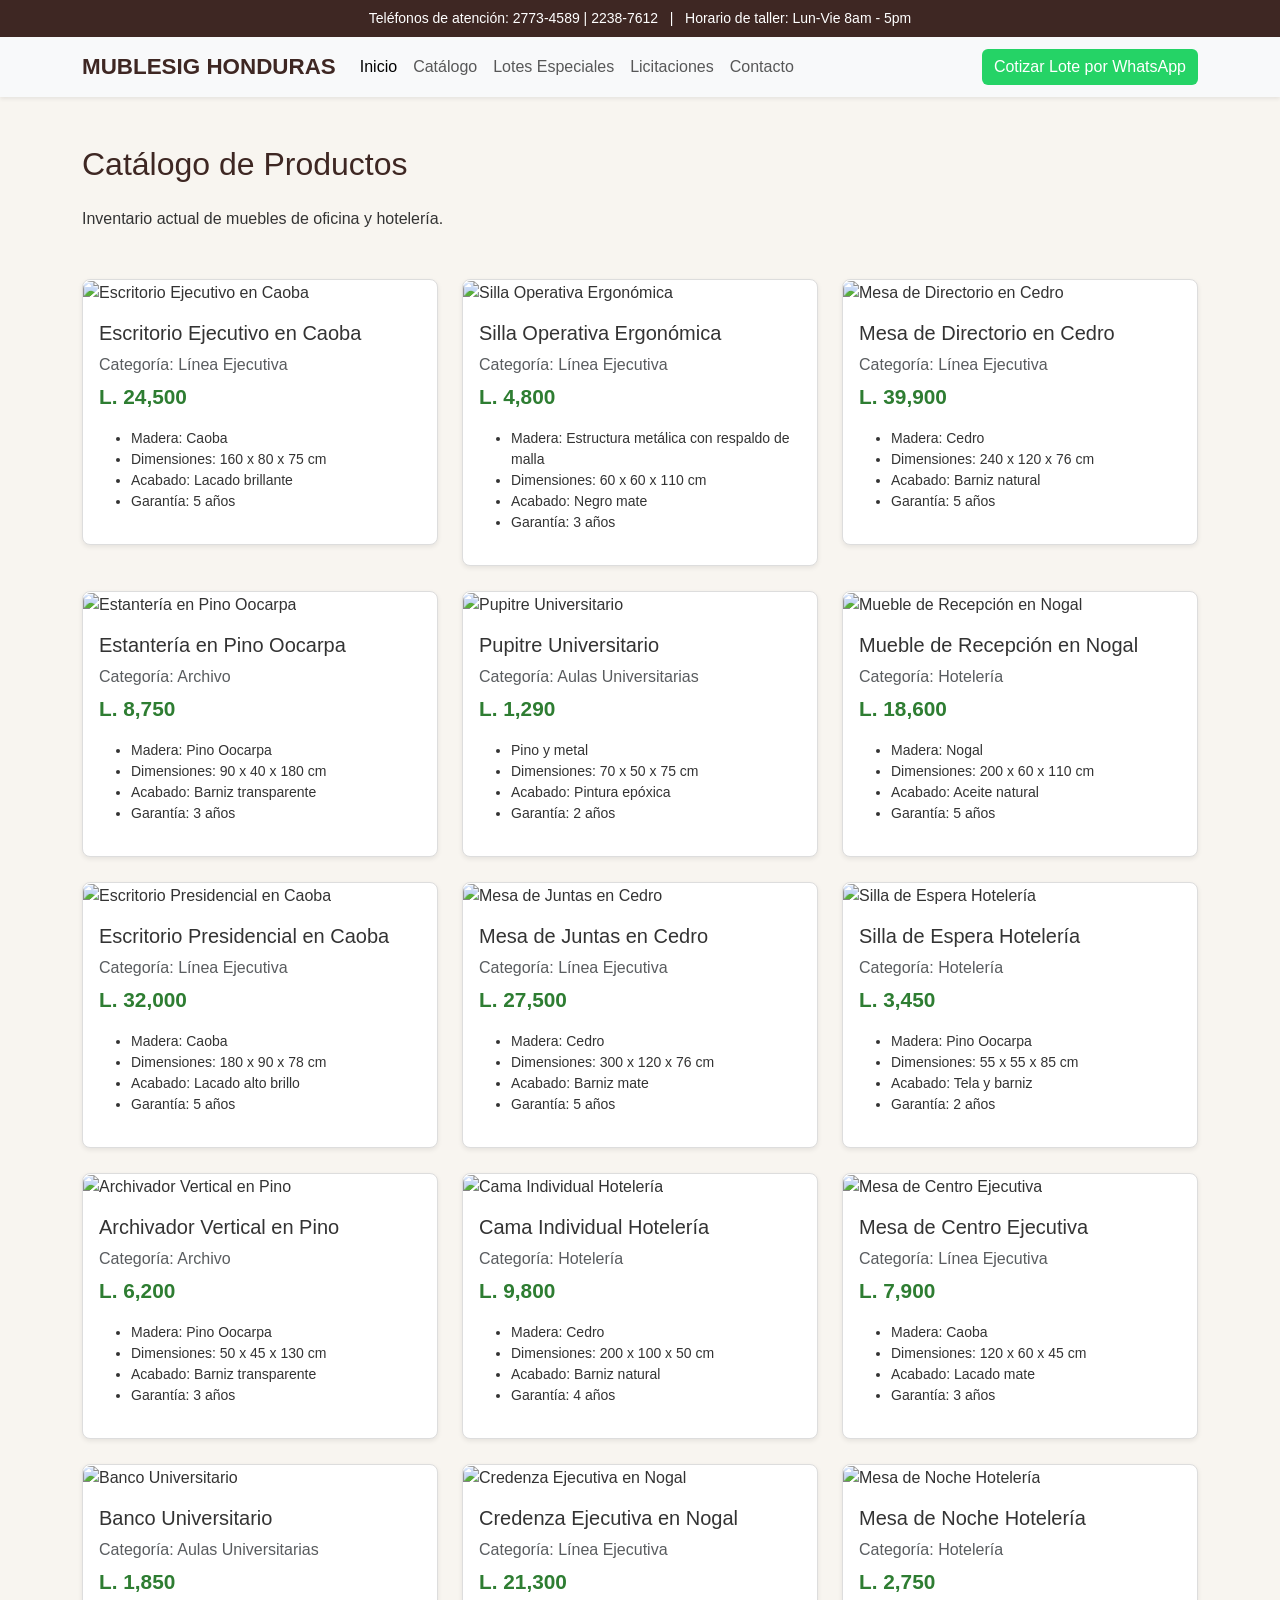
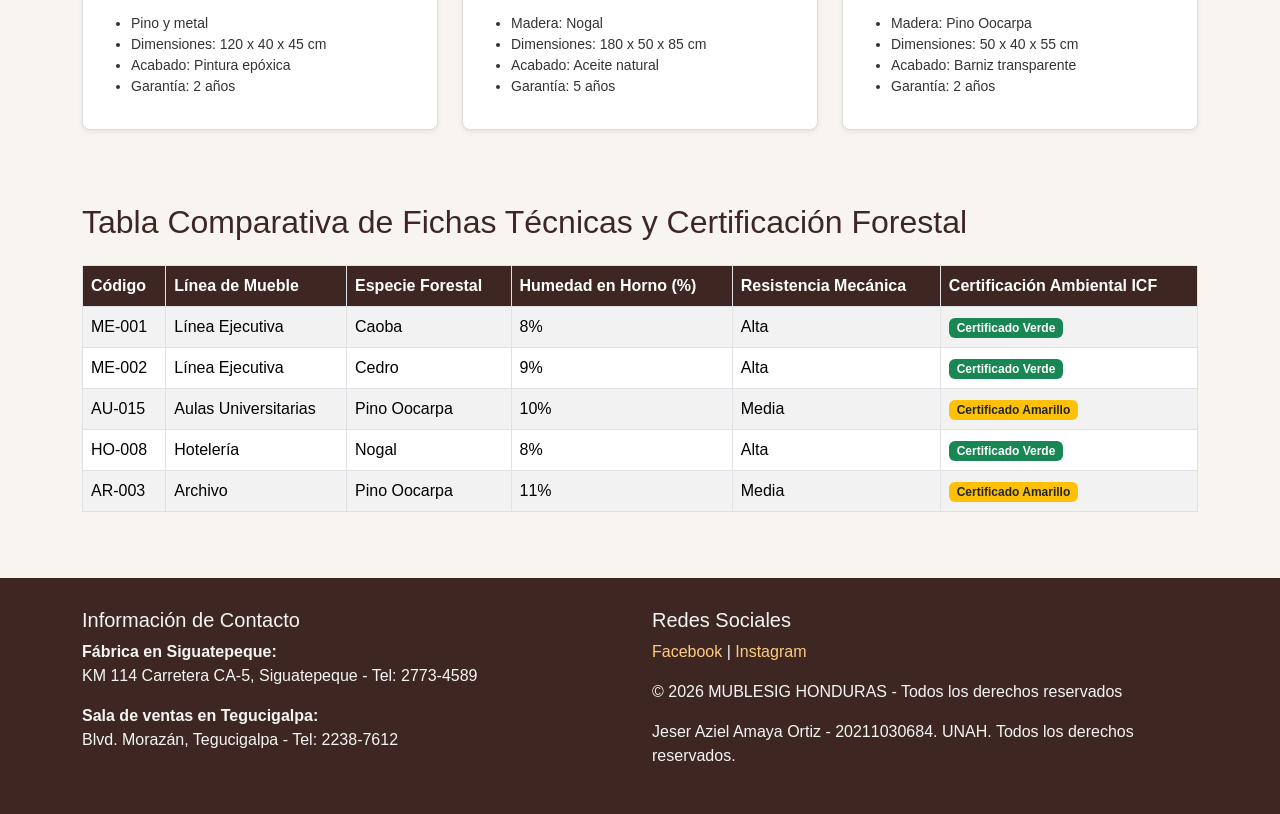
==== commit 14b31129: "CSS con Bootstrap habilitado en todo el HTML" ====
--- a/catalogo.html
+++ b/catalogo.html
@@ -5,7 +5,7 @@
     <meta name="viewport" content="width=device-width, initial-scale=1.0">
     <title>MUBLESIG HONDURAS - Catálogo</title>
     <link href="https://cdn.jsdelivr.net/npm/bootstrap@5.3.3/dist/css/bootstrap.min.css" rel="stylesheet">
-    <link rel="stylesheet" href="css/styles.css">
+    <link rel="stylesheet" href="css/estilos.css">
 </head>
 <body>
 
--- a/css/estilos.css
+++ b/css/estilos.css
@@ -0,0 +1,102 @@
+body {
+    font-family: Arial, Helvetica, sans-serif;
+    background-color: #f8f5f0;
+    color: #333;
+}
+
+.barra-superior {
+    background-color: #3e2723;
+    color: #fff;
+    padding: 8px 0;
+    font-size: 14px;
+    text-align: center;
+}
+
+.navbar-brand {
+    font-weight: bold;
+    font-size: 1.4rem;
+    color: #3e2723 !important;
+}
+
+.btn-whatsapp {
+    background-color: #25d366;
+    color: white;
+    border: none;
+}
+
+.btn-whatsapp:hover {
+    background-color: #1da851;
+    color: white;
+}
+
+.card-producto {
+    border: 1px solid #ddd;
+    border-radius: 8px;
+    margin-bottom: 25px;
+    background-color: #fff;
+    box-shadow: 0 2px 5px rgba(0,0,0,0.08);
+}
+
+.card-producto img {
+    width: 100%;
+    height: 220px;
+    object-fit: cover;
+    border-top-left-radius: 8px;
+    border-top-right-radius: 8px;
+}
+
+.precio {
+    font-size: 1.3rem;
+    font-weight: bold;
+    color: #2e7d32;
+}
+
+.precio-tachado {
+    text-decoration: line-through;
+    color: #999;
+    font-size: 0.95rem;
+}
+
+.badge-descuento {
+    background-color: #c62828;
+    color: white;
+    padding: 4px 10px;
+    border-radius: 4px;
+    font-size: 0.85rem;
+    font-weight: bold;
+}
+
+.table th {
+    background-color: #3e2723;
+    color: white;
+}
+
+footer {
+    background-color: #3e2723;
+    color: #f5f5f5;
+    padding: 30px 0;
+    margin-top: 50px;
+}
+
+footer a {
+    color: #ffcc80;
+    text-decoration: none;
+}
+
+footer a:hover {
+    text-decoration: underline;
+}
+
+h1, h2, h3 {
+    color: #3e2723;
+}
+
+.resultado-calculadora {
+    background-color: #e8f5e9;
+    border: 2px solid #2e7d32;
+    border-radius: 8px;
+    padding: 20px;
+    margin-top: 20px;
+    font-family: monospace;
+    font-size: 1.2rem;
+}
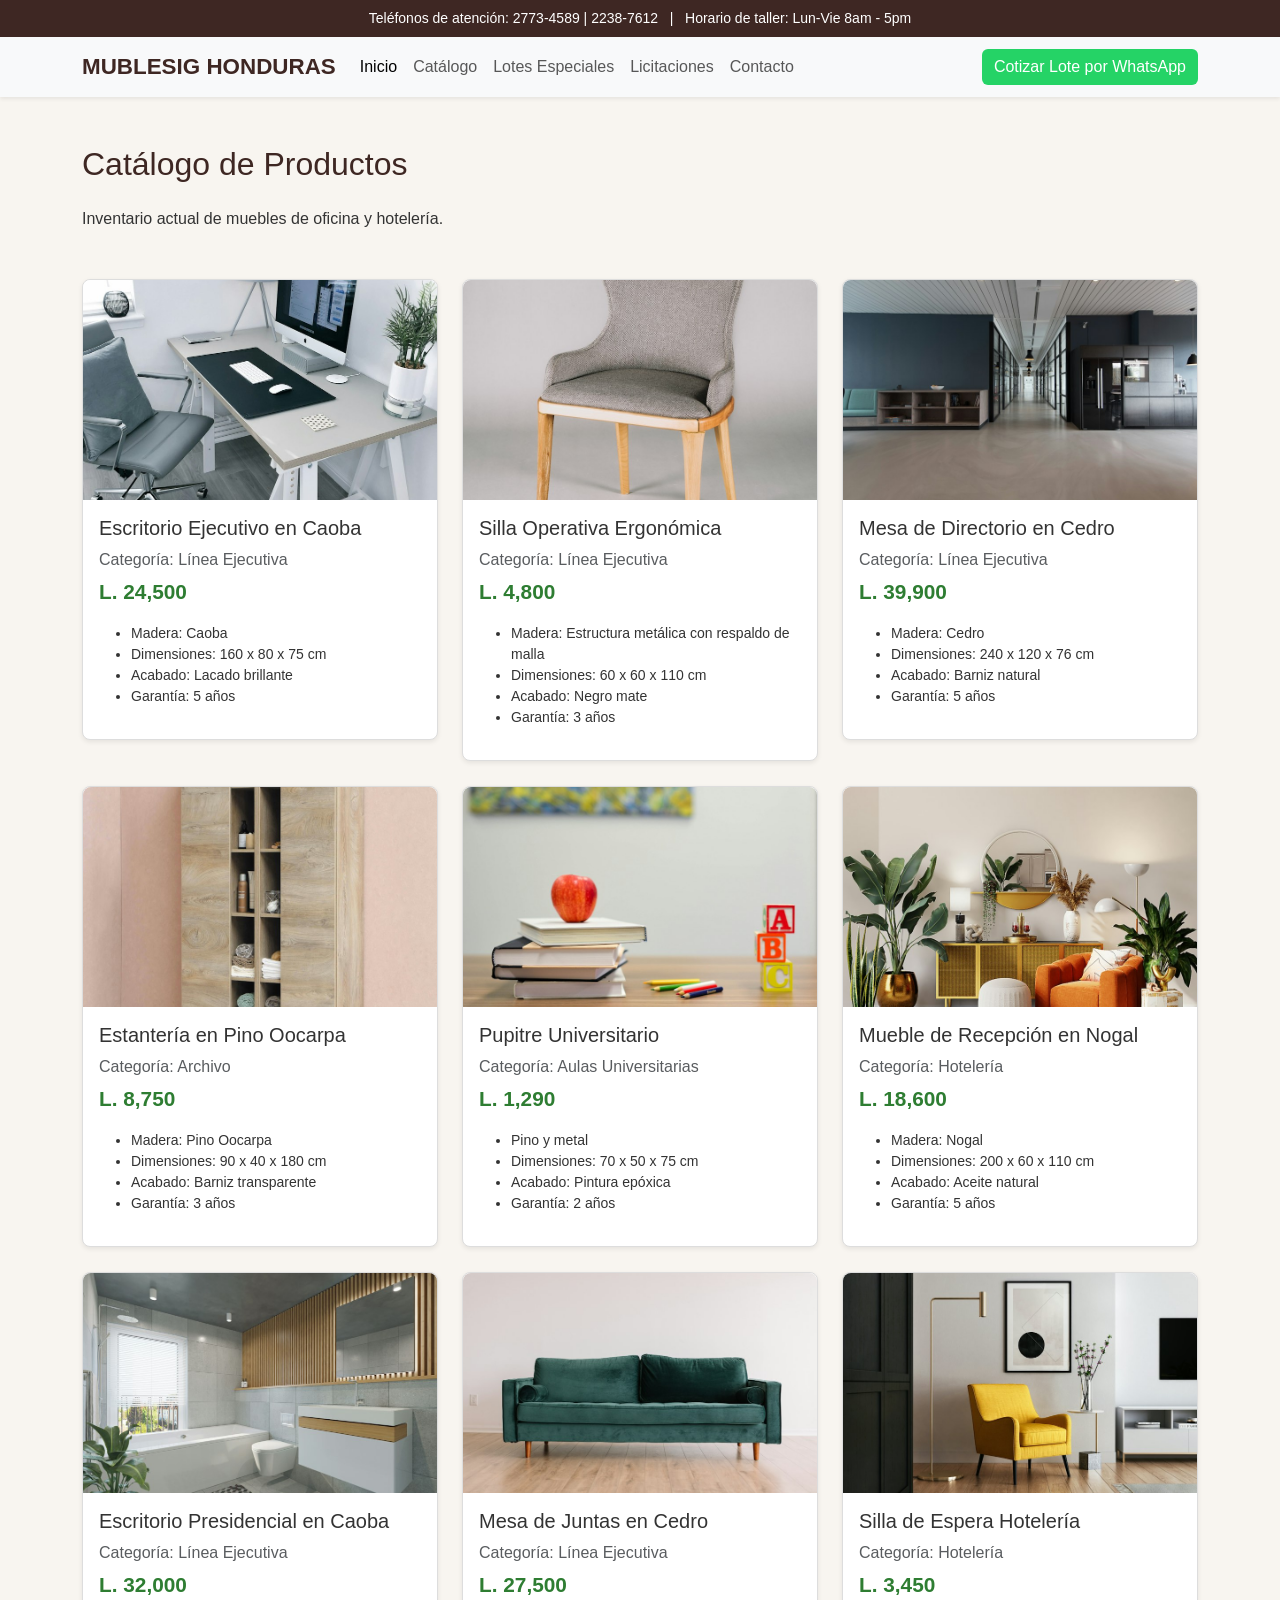
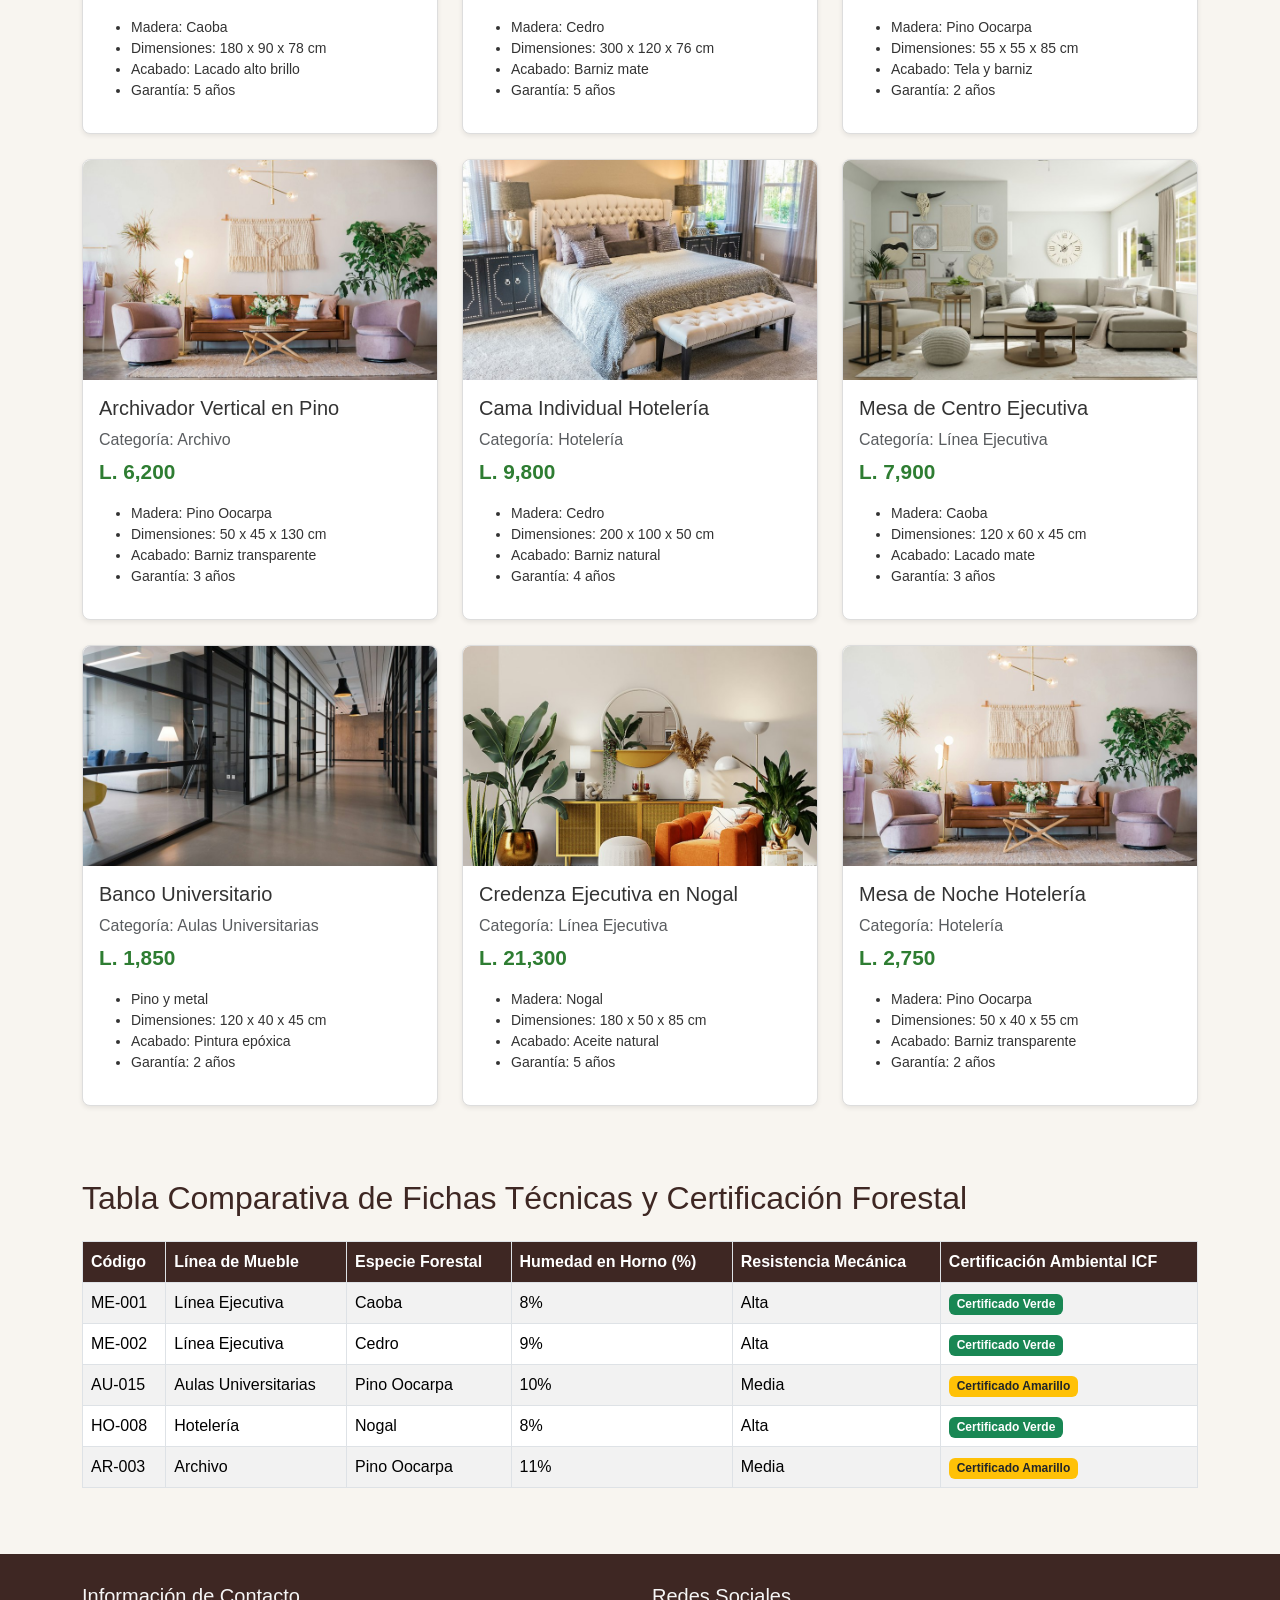
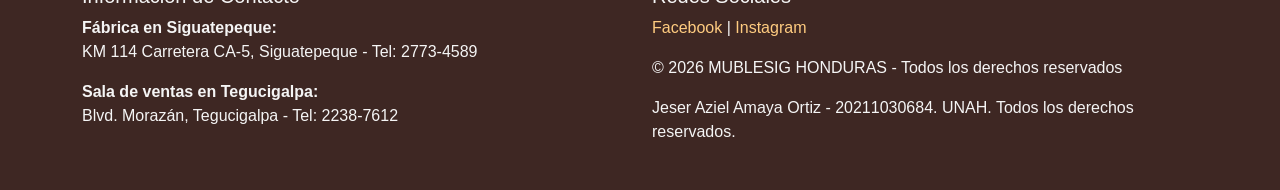
==== commit ad938908: "Imagenes e catalogo y lotes. Gitignore y referenciado en HTML" ====
--- a/catalogo.html
+++ b/catalogo.html
@@ -42,7 +42,7 @@
 
             <div class="col-md-4">
                 <div class="card-producto">
-                    <img src="imagenes/escritorio-ejecutivo-caoba.jpg" alt="Escritorio Ejecutivo en Caoba">
+                    <img src="imagenes/catalogo/escritorio_ejecutivo_caoba.jpg" alt="Escritorio Ejecutivo en Caoba">
                     <div class="p-3">
                         <h5>Escritorio Ejecutivo en Caoba</h5>
                         <p class="text-muted mb-1">Categoría: Línea Ejecutiva</p>
@@ -59,7 +59,7 @@
 
         <div class="col-md-4">
             <div class="card-producto">
-                <img src="imagenes/silla-ergonomica.jpg" alt="Silla Operativa Ergonómica">
+                <img src="imagenes/catalogo/silla_operativa_ergonomica.jpg" alt="Silla Operativa Ergonómica">
                 <div class="p-3">
                     <h5>Silla Operativa Ergonómica</h5>
                     <p class="text-muted mb-1">Categoría: Línea Ejecutiva</p>
@@ -76,7 +76,7 @@
 
         <div class="col-md-4">
                 <div class="card-producto">
-                    <img src="imagenes/mesa-directorio-cedro.jpg" alt="Mesa de Directorio en Cedro">
+                    <img src="imagenes/catalogo/mesa_directorio_cedro.jpg" alt="Mesa de Directorio en Cedro">
                     <div class="p-3">
                         <h5>Mesa de Directorio en Cedro</h5>
                         <p class="text-muted mb-1">Categoría: Línea Ejecutiva</p>
@@ -93,7 +93,7 @@
 
             <div class="col-md-4">
                 <div class="card-producto">
-                    <img src="imagenes/estanteria-pino-oocarpa.jpg" alt="Estantería en Pino Oocarpa">
+                    <img src="imagenes/catalogo/estanteria_pino_oocarpa.jpg" alt="Estantería en Pino Oocarpa">
                     <div class="p-3">
                         <h5>Estantería en Pino Oocarpa</h5>
                         <p class="text-muted mb-1">Categoría: Archivo</p>
@@ -110,7 +110,7 @@
 
             <div class="col-md-4">
                 <div class="card-producto">
-                    <img src="imagenes/pupitre-universitario.jpg" alt="Pupitre Universitario">
+                    <img src="imagenes/catalogo/pupitre_universitario.jpg" alt="Pupitre Universitario">
                     <div class="p-3">
                         <h5>Pupitre Universitario</h5>
                         <p class="text-muted mb-1">Categoría: Aulas Universitarias</p>
@@ -127,7 +127,7 @@
 
             <div class="col-md-4">
                 <div class="card-producto">
-                    <img src="imagenes/mueble-recepcion-nogal.jpg" alt="Mueble de Recepción en Nogal">
+                    <img src="imagenes/catalogo/mueble_recepcion_nogal.jpg" alt="Mueble de Recepción en Nogal">
                     <div class="p-3">
                         <h5>Mueble de Recepción en Nogal</h5>
                         <p class="text-muted mb-1">Categoría: Hotelería</p>
@@ -144,7 +144,7 @@
 
             <div class="col-md-4">
                 <div class="card-producto">
-                    <img src="imagenes/escritorio-presidencial-caoba.jpg" alt="Escritorio Presidencial en Caoba">
+                    <img src="imagenes/catalogo/escritorio_presidencial_caoba.jpg" alt="Escritorio Presidencial en Caoba">
                     <div class="p-3">
                         <h5>Escritorio Presidencial en Caoba</h5>
                         <p class="text-muted mb-1">Categoría: Línea Ejecutiva</p>
@@ -161,7 +161,7 @@
 
             <div class="col-md-4">
                 <div class="card-producto">
-                    <img src="imagenes/mesa-juntas-cedro.jpg" alt="Mesa de Juntas en Cedro">
+                    <img src="imagenes/catalogo/mesa_juntas_cedro.jpg" alt="Mesa de Juntas en Cedro">
                     <div class="p-3">
                         <h5>Mesa de Juntas en Cedro</h5>
                         <p class="text-muted mb-1">Categoría: Línea Ejecutiva</p>
@@ -178,7 +178,7 @@
 
             <div class="col-md-4">
                 <div class="card-producto">
-                    <img src="imagenes/silla-espera-hoteleria.jpg" alt="Silla de Espera Hotelería">
+                    <img src="imagenes/catalogo/silla_espera_hoteleria.jpg" alt="Silla de Espera Hotelería">
                     <div class="p-3">
                         <h5>Silla de Espera Hotelería</h5>
                         <p class="text-muted mb-1">Categoría: Hotelería</p>
@@ -195,7 +195,7 @@
 
             <div class="col-md-4">
                 <div class="card-producto">
-                    <img src="imagenes/archivador-vertical-pino.jpg" alt="Archivador Vertical en Pino">
+                    <img src="imagenes/catalogo/archivador_vertical_pino.jpg" alt="Archivador Vertical en Pino">
                     <div class="p-3">
                         <h5>Archivador Vertical en Pino</h5>
                         <p class="text-muted mb-1">Categoría: Archivo</p>
@@ -212,7 +212,7 @@
 
             <div class="col-md-4">
                 <div class="card-producto">
-                    <img src="imagenes/cama-individual-hoteleria.jpg" alt="Cama Individual Hotelería">
+                    <img src="imagenes/catalogo/cama_individual_hoteleria.jpg" alt="Cama Individual Hotelería">
                     <div class="p-3">
                         <h5>Cama Individual Hotelería</h5>
                         <p class="text-muted mb-1">Categoría: Hotelería</p>
@@ -229,7 +229,7 @@
 
             <div class="col-md-4">
                 <div class="card-producto">
-                    <img src="imagenes/mesa-centro-ejecutiva.jpg" alt="Mesa de Centro Ejecutiva">
+                    <img src="imagenes/catalogo/mesa_centro_ejecutiva.jpg" alt="Mesa de Centro Ejecutiva">
                     <div class="p-3">
                         <h5>Mesa de Centro Ejecutiva</h5>
                         <p class="text-muted mb-1">Categoría: Línea Ejecutiva</p>
@@ -246,7 +246,7 @@
 
             <div class="col-md-4">
                 <div class="card-producto">
-                    <img src="imagenes/banco-universitario.jpg" alt="Banco Universitario">
+                    <img src="imagenes/catalogo/banco_universitario.jpg" alt="Banco Universitario">
                     <div class="p-3">
                         <h5>Banco Universitario</h5>
                         <p class="text-muted mb-1">Categoría: Aulas Universitarias</p>
@@ -263,7 +263,7 @@
 
             <div class="col-md-4">
                 <div class="card-producto">
-                    <img src="imagenes/credenza-ejecutiva-nogal.jpg" alt="Credenza Ejecutiva en Nogal">
+                    <img src="imagenes/catalogo/credenza_ejecutiva_nogal.jpg" alt="Credenza Ejecutiva en Nogal">
                     <div class="p-3">
                         <h5>Credenza Ejecutiva en Nogal</h5>
                         <p class="text-muted mb-1">Categoría: Línea Ejecutiva</p>
@@ -280,7 +280,7 @@
 
             <div class="col-md-4">
                 <div class="card-producto">
-                    <img src="imagenes/mesa-noche-hoteleria.jpg" alt="Mesa de Noche Hotelería">
+                    <img src="imagenes/catalogo/mesa_noche_hoteleria.jpg" alt="Mesa de Noche Hotelería">
                     <div class="p-3">
                         <h5>Mesa de Noche Hotelería</h5>
                         <p class="text-muted mb-1">Categoría: Hotelería</p>
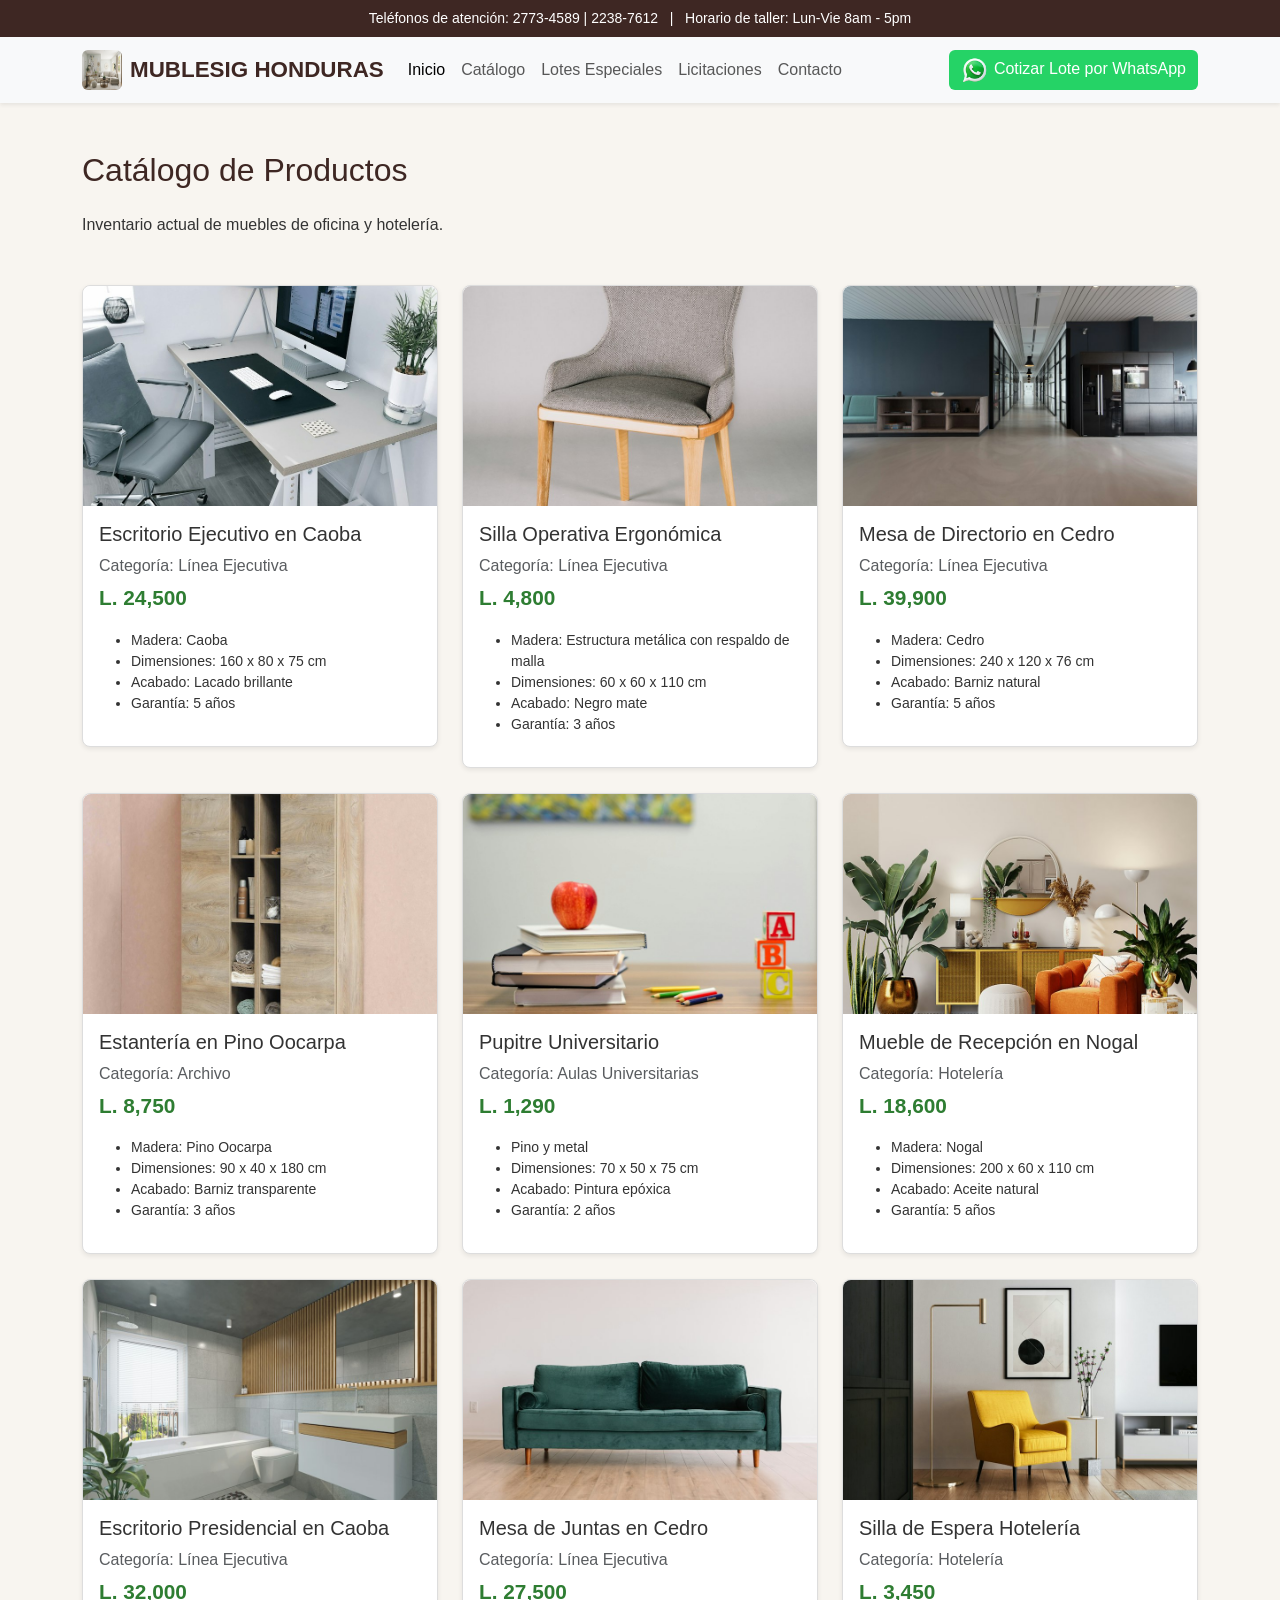
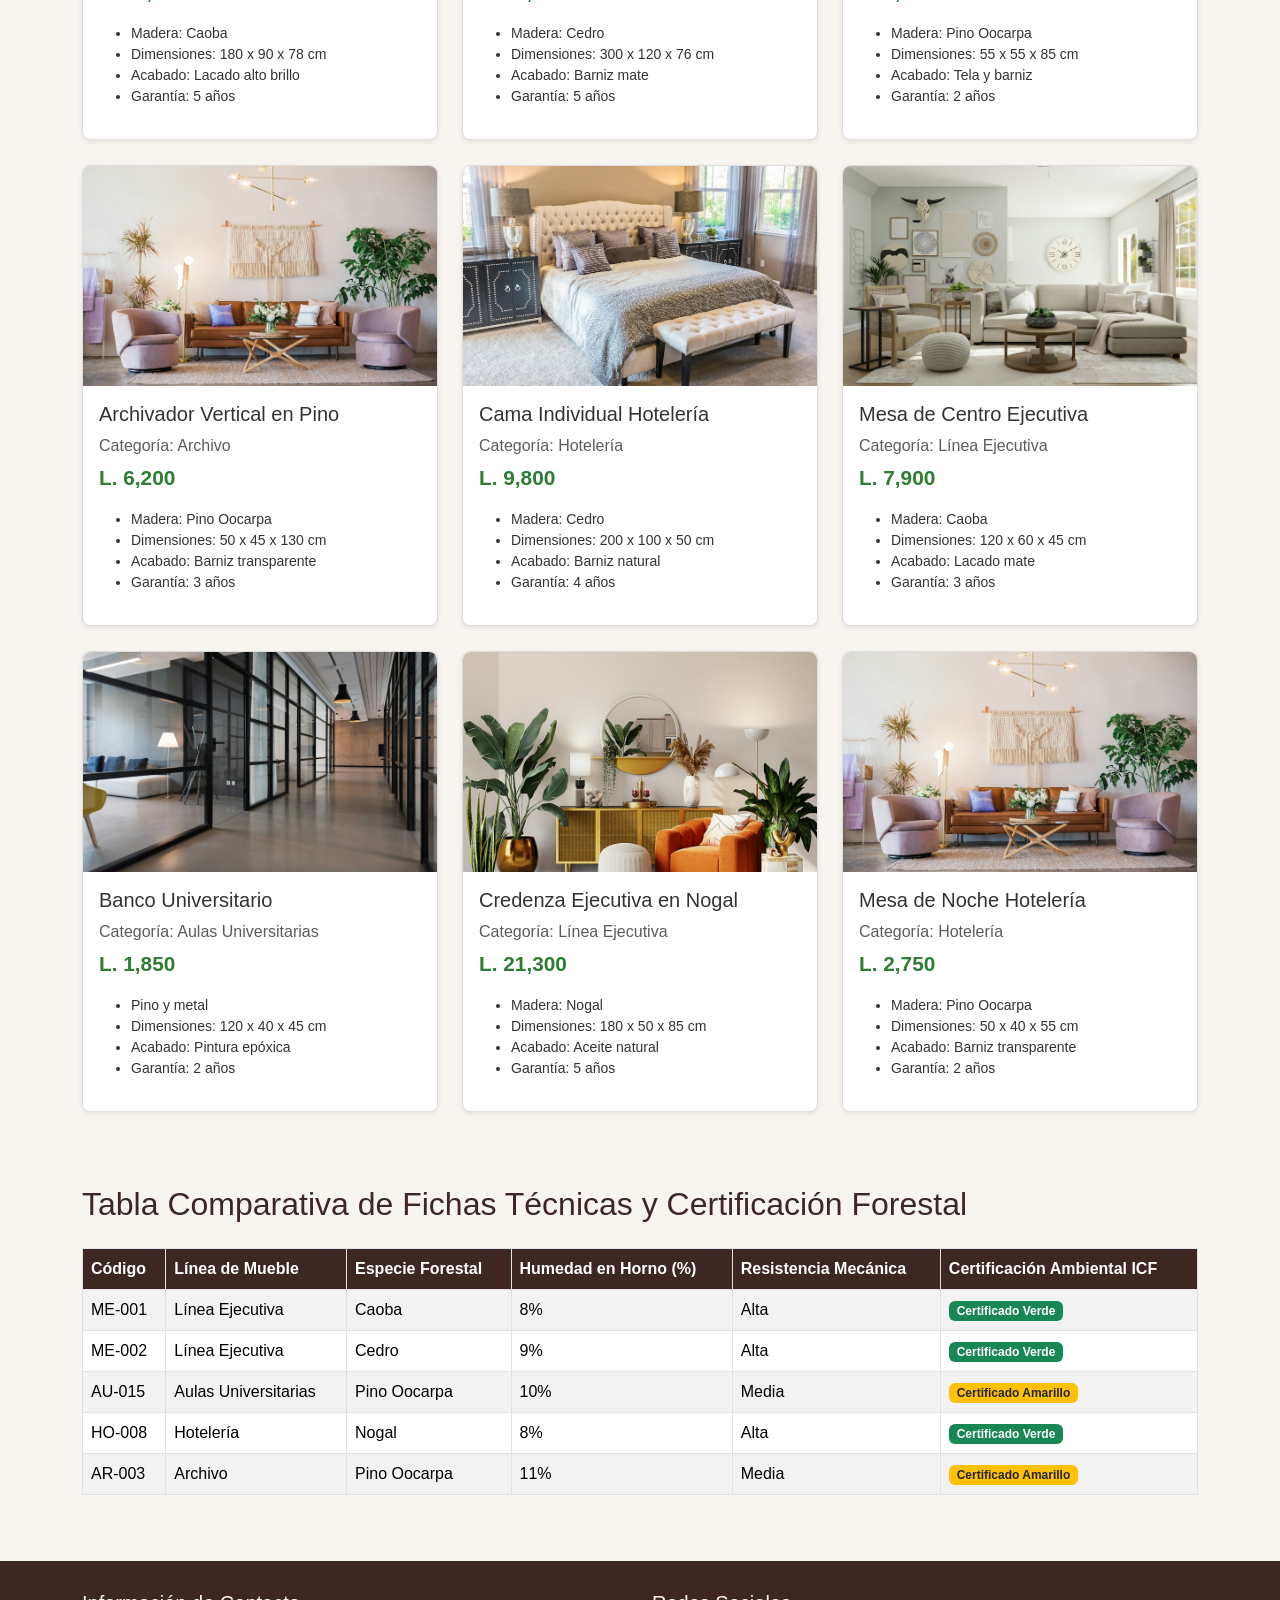
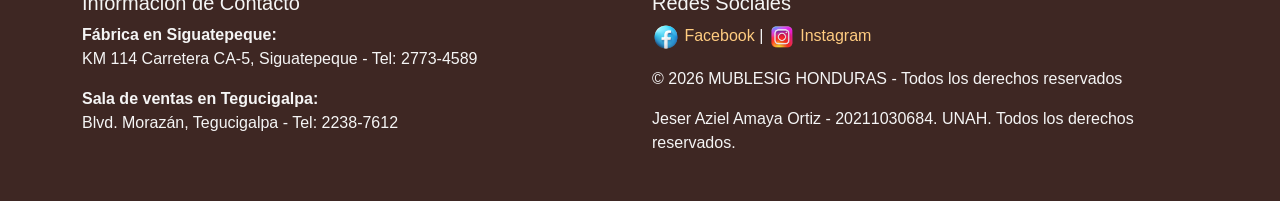
==== commit 421315b7: "Logo de pagina y redes sociales y referenciado en HTML" ====
--- a/catalogo.html
+++ b/catalogo.html
@@ -17,7 +17,10 @@
 
     <nav class="navbar navbar-expand-lg navbar-light bg-light shadow-sm">
         <div class="container">
-            <a class="navbar-brand" href="index.html">MUBLESIG HONDURAS</a>
+            <a class="navbar-brand d-flex align-items-center" href="index.html">
+                <img src="imagenes/logos/logo_mublesig.jpg" alt="Logo MUBLESIG" width="40" height="40" class="me-2 rounded">
+                MUBLESIG HONDURAS
+            </a>
             <button class="navbar-toggler" type="button" data-bs-toggle="collapse" data-bs-target="#menuPrincipal">
                 <span class="navbar-toggler-icon"></span>
             </button>
@@ -29,7 +32,7 @@
                     <li class="nav-item"><a class="nav-link" href="licitaciones.html">Licitaciones</a></li>
                     <li class="nav-item"><a class="nav-link" href="contacto.html">Contacto</a></li>
                 </ul>
-                <a href="https://wa.me/50497527953" class="btn btn-whatsapp" target="_blank">Cotizar Lote por WhatsApp</a>
+                <a href="https://wa.me/50497527953" class="btn btn-whatsapp" target="_blank"><img src="imagenes/redes_sociales/whatsapp.png" alt="WhatsApp" width="28"> Cotizar Lote por WhatsApp</a>
             </div>
         </div>
     </nav>
@@ -375,8 +378,8 @@
                 <div class="col-md-6">    
                     <h5>Redes Sociales</h5>
                     <p>
-                        <a href="https://www.facebook.com" target="_blank">Facebook</a> |
-                        <a href="https://www.instagram.com" target="_blank">Instagram</a>
+                        <a href="https://www.facebook.com" target="_blank"><img src="imagenes/redes_sociales/facebook.png" alt="Facebook" width="28"> Facebook</a> |
+                        <a href="https://www.instagram.com" target="_blank"><img src="imagenes/redes_sociales/instagram.png" alt="Instagram" width="28"> Instagram</a>
                     </p>
                     <p>© 2026 MUBLESIG HONDURAS - Todos los derechos reservados</p>
                     <p>Jeser Aziel Amaya Ortiz - 20211030684. UNAH. Todos los derechos reservados.</p>
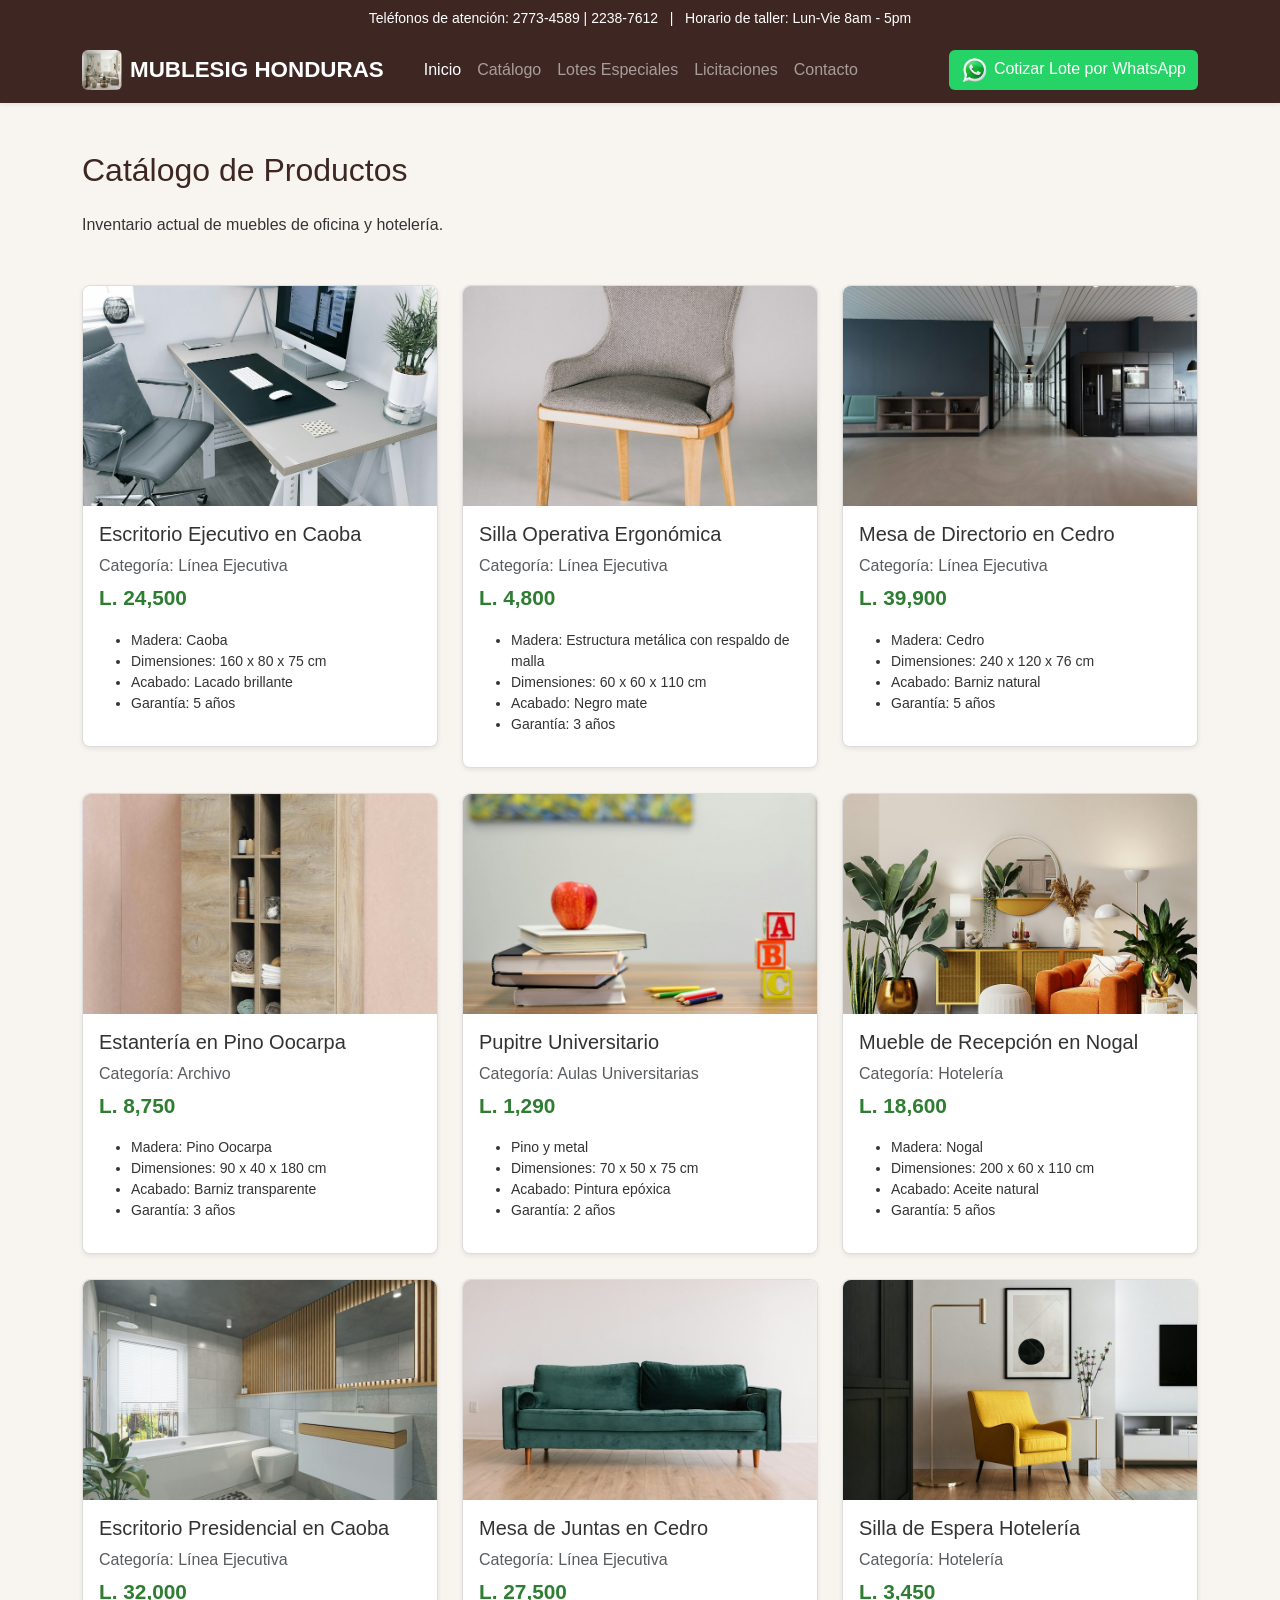
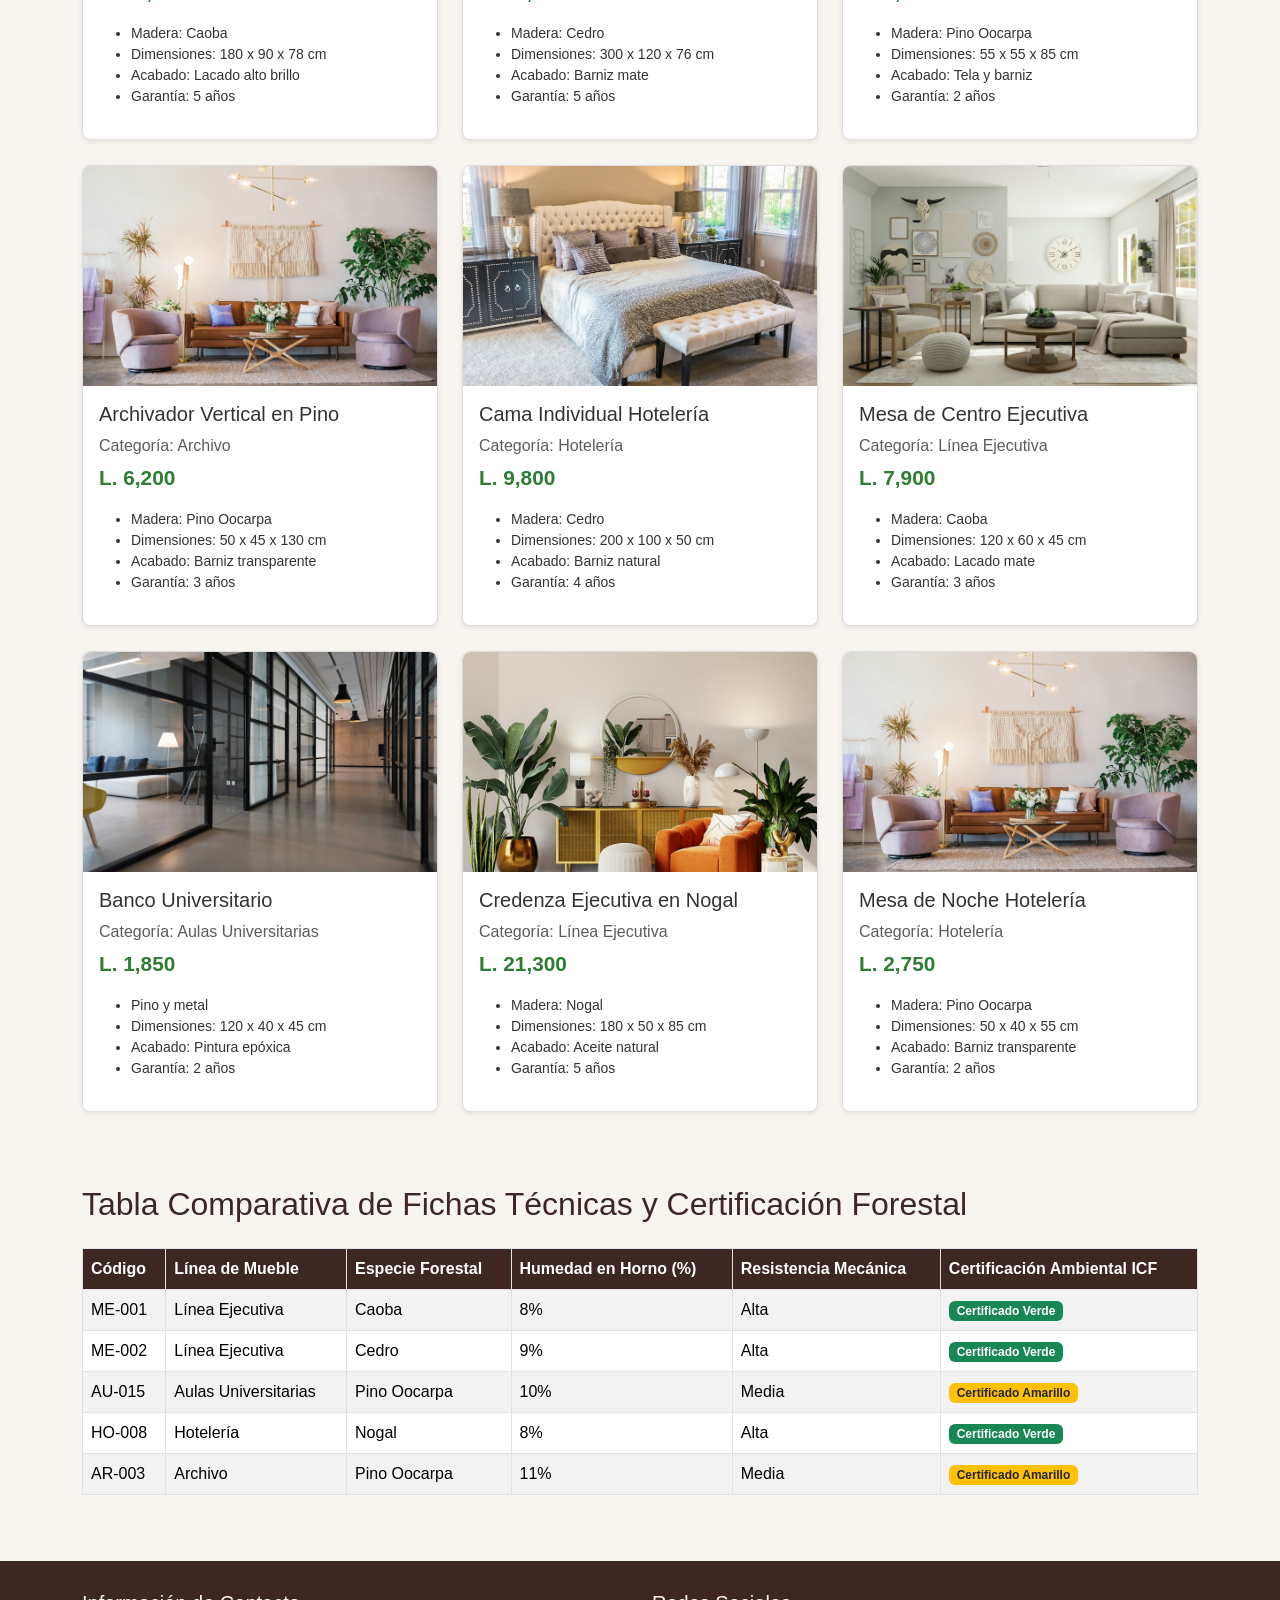
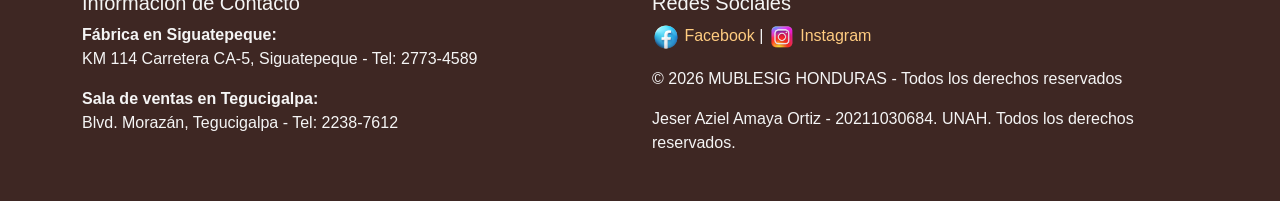
==== commit 6f4e369d: "Encontré la manera de agregar un favicon. No se está evaluando pero me pareció bien añadirlo y no cu" ====
--- a/catalogo.html
+++ b/catalogo.html
@@ -4,6 +4,7 @@
     <meta charset="UTF-8">
     <meta name="viewport" content="width=device-width, initial-scale=1.0">
     <title>MUBLESIG HONDURAS - Catálogo</title>
+    <link rel="icon" href="imagenes/logos/logo_mublesig.jpg" type="image/jpeg">
     <link href="https://cdn.jsdelivr.net/npm/bootstrap@5.3.3/dist/css/bootstrap.min.css" rel="stylesheet">
     <link rel="stylesheet" href="css/estilos.css">
 </head>
@@ -15,17 +16,17 @@
         </div>
     </div>
 
-    <nav class="navbar navbar-expand-lg navbar-light bg-light shadow-sm">
+    <nav class="navbar navbar-expand-lg navbar-dark shadow-sm" style="background-color: #3e2723;">
         <div class="container">
             <a class="navbar-brand d-flex align-items-center" href="index.html">
                 <img src="imagenes/logos/logo_mublesig.jpg" alt="Logo MUBLESIG" width="40" height="40" class="me-2 rounded">
-                MUBLESIG HONDURAS
+                <span class="text-white">MUBLESIG HONDURAS</span>
             </a>
             <button class="navbar-toggler" type="button" data-bs-toggle="collapse" data-bs-target="#menuPrincipal">
                 <span class="navbar-toggler-icon"></span>
             </button>
             <div class="collapse navbar-collapse" id="menuPrincipal">
-                <ul class="navbar-nav me-auto mb-2 mb-lg-0">
+                <ul class="navbar-nav me-auto mb-2 mb-lg-0 ms-3">
                     <li class="nav-item"><a class="nav-link active" href="index.html">Inicio</a></li>
                     <li class="nav-item"><a class="nav-link" href="catalogo.html">Catálogo</a></li>
                     <li class="nav-item"><a class="nav-link" href="lotes.html">Lotes Especiales</a></li>
